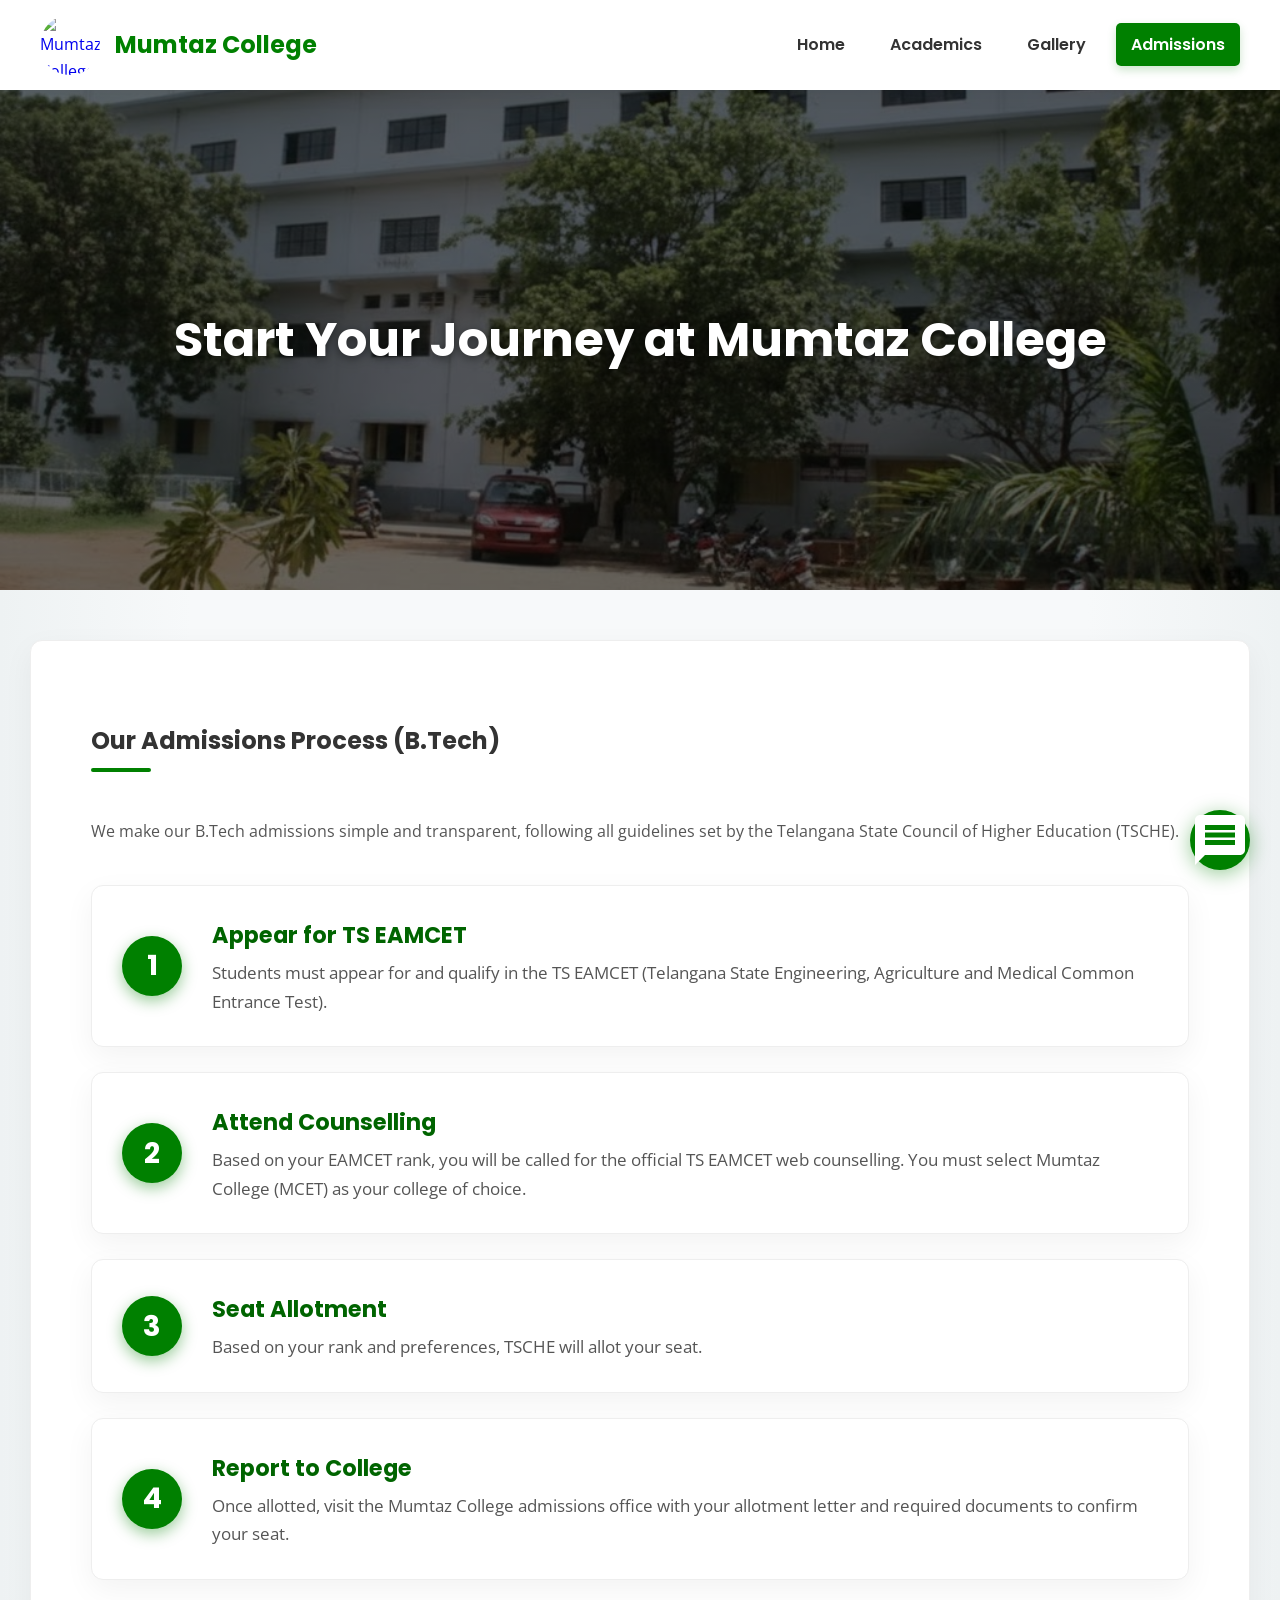
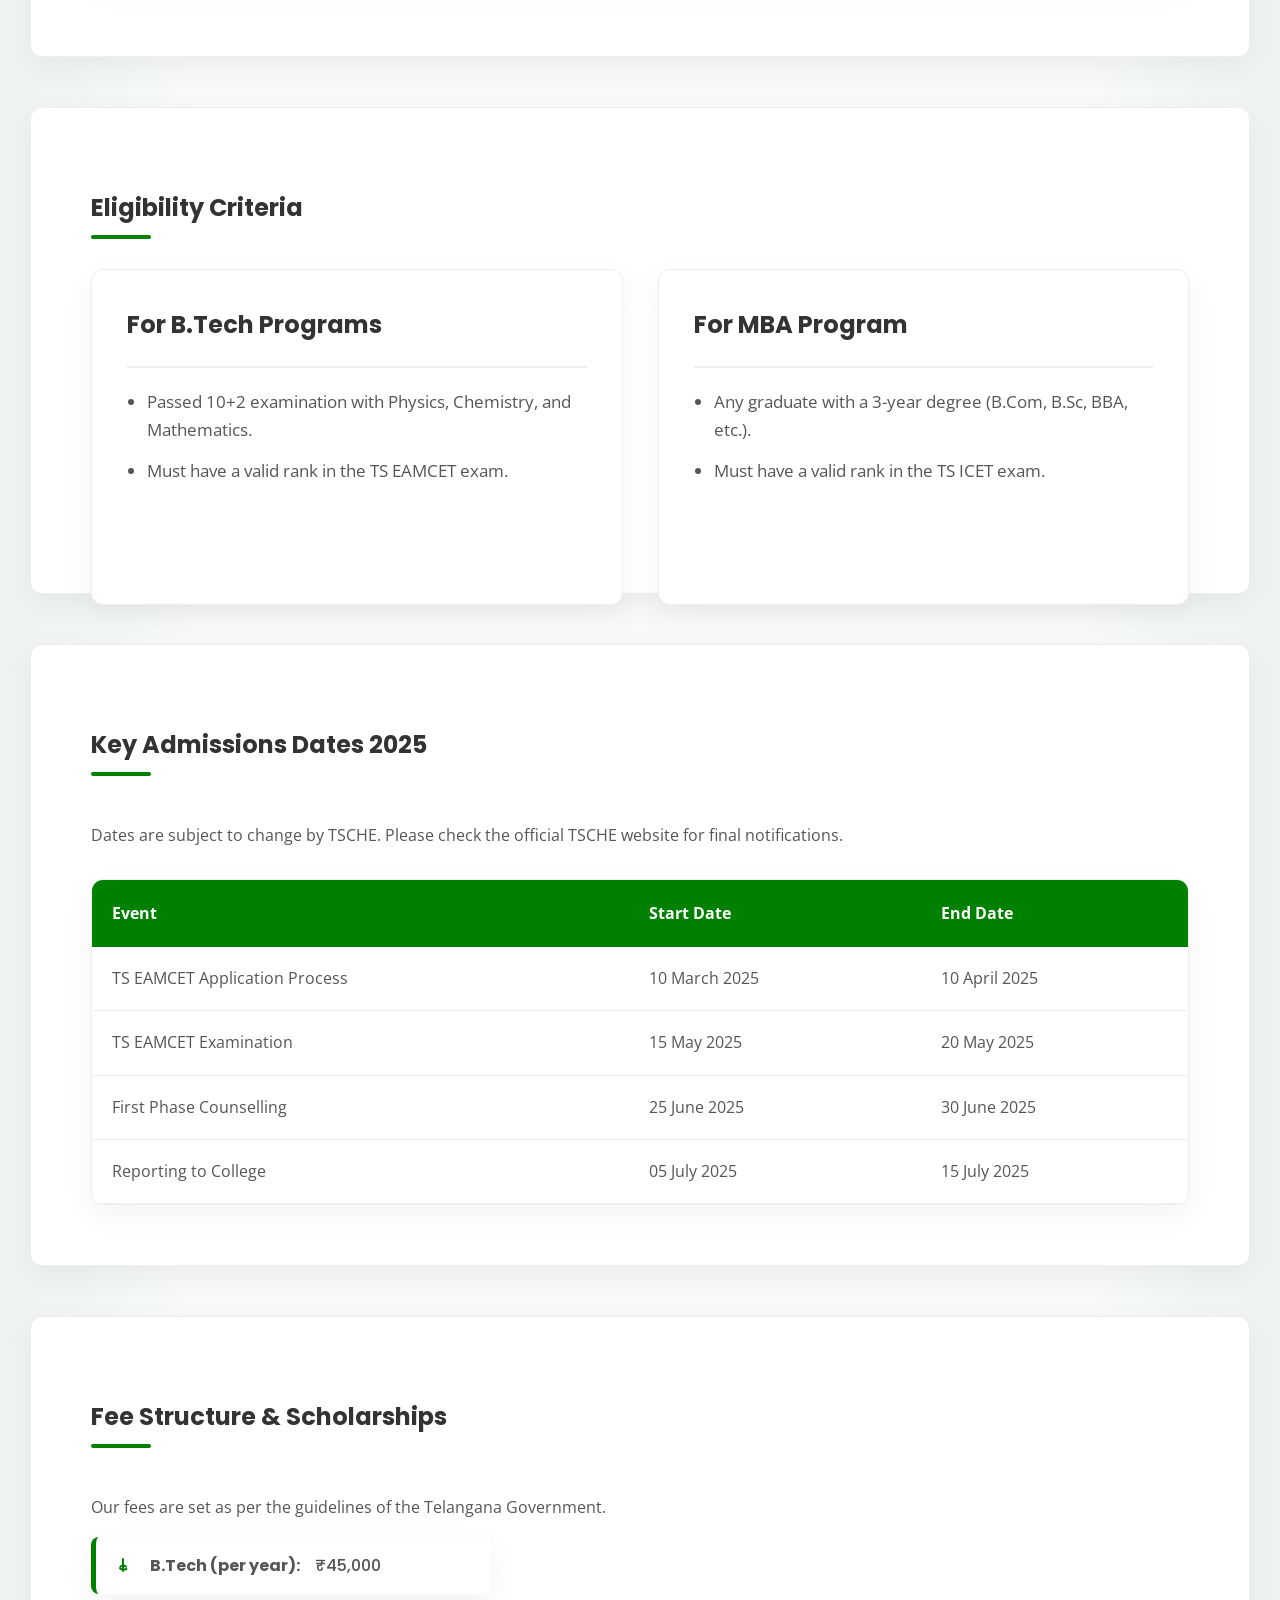
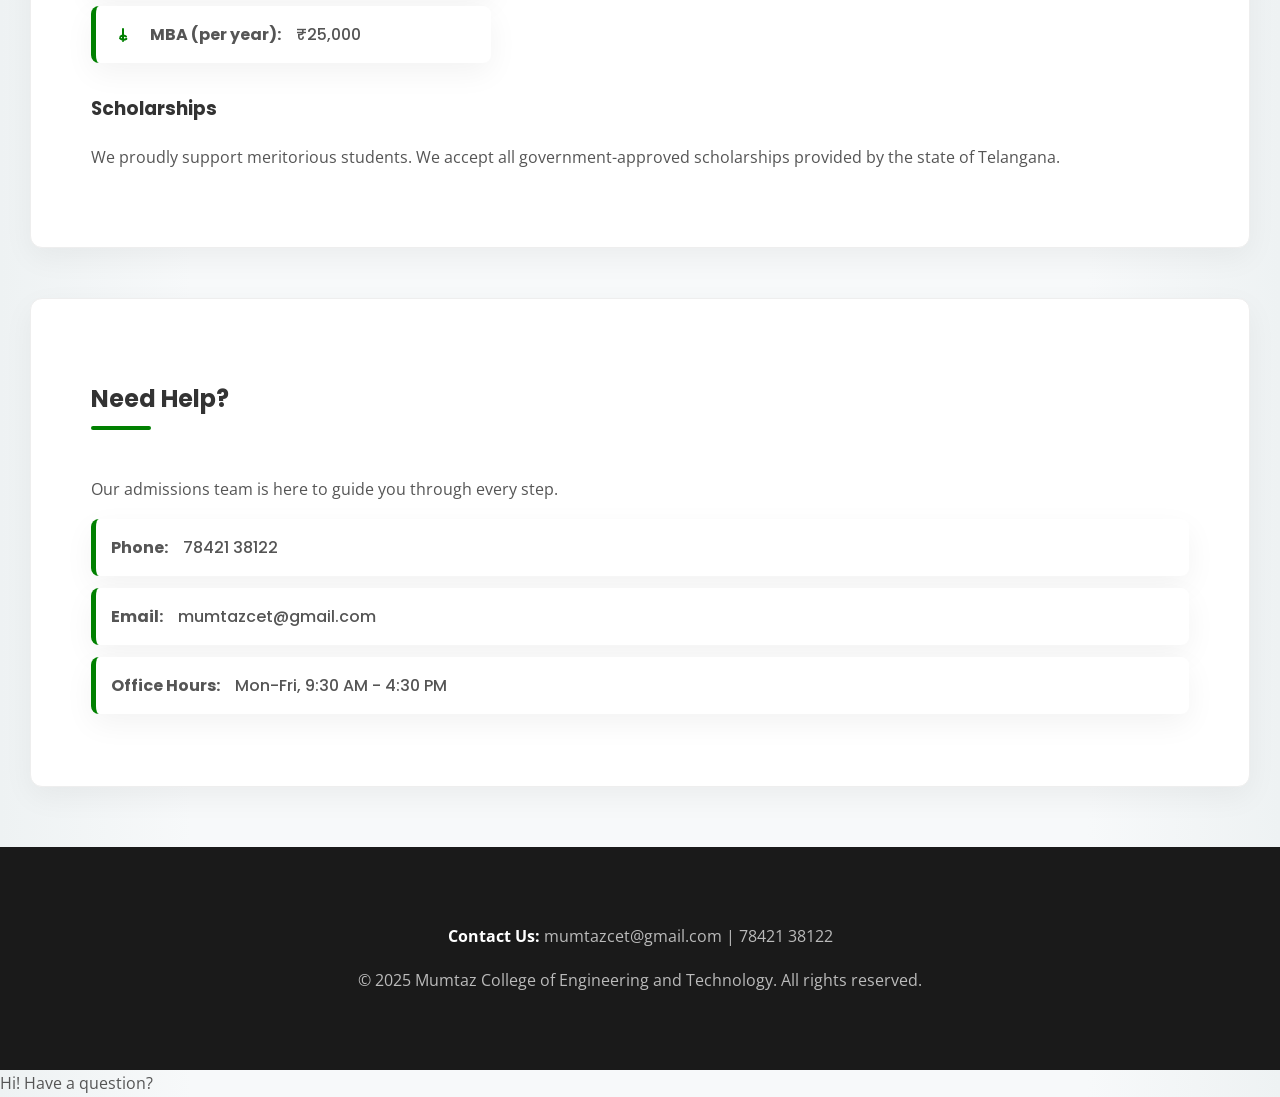
==== admissions.html @ 1b338c7b "Add files via upload" ====
<!DOCTYPE html>
<html lang="en">
<head>
    <meta charset="UTF-8" />
    <meta name="viewport" content="width=device-width, initial-scale=1.0" />
    <title>Admissions | Mumtaz College</title>
    <link rel="stylesheet" href="style.css" />
    <link rel="preconnect" href="https://fonts.googleapis.com">
    <link rel="preconnect" href="https://fonts.gstatic.com" crossorigin>
    <link href="https://fonts.googleapis.com/css2?family=Open+Sans:wght@400;600&family=Poppins:wght@600;700&display=swap" rel="stylesheet">
</head>
<body>

    <header>
        <a href="index.html" class="logo-container">
            <img src="college.webp" alt="Mumtaz College Logo" class="header-logo" />
            <h1>Mumtaz College</h1>
        </a>
        <nav>
            <ul>
                <li><a href="index.html">Home</a></li>
                <li><a href="courses.html">Academics</a></li> 
                <li><a href="gallery.html">Gallery</a></li>
                <li><a href="admissions.html" class="active">Admissions</a></li>
            </ul>
        </nav>
    </header>
    
    <div class="course-hero" style="background-image: linear-gradient(rgba(0, 0, 0, 0.6), rgba(0, 0, 0, 0.6)), url('college-building.jpg');">
        <h1>Start Your Journey at Mumtaz College</h1>
    </div>

    <main class="course-content-container">

        <section class="content-section">
            <h2>Our Admissions Process (B.Tech)</h2>
            <p>We make our B.Tech admissions simple and transparent, following all guidelines set by the Telangana State Council of Higher Education (TSCHE).</p>
            
            <ol class="process-steps">
                <li class="step">
                    <div class="step-number">1</div>
                    <div class="step-text">
                        <h3>Appear for TS EAMCET</h3>
                        <p>Students must appear for and qualify in the TS EAMCET (Telangana State Engineering, Agriculture and Medical Common Entrance Test).</p>
                    </div>
                </li>
                <li class="step">
                    <div class="step-number">2</div>
                    <div class="step-text">
                        <h3>Attend Counselling</h3>
                        <p>Based on your EAMCET rank, you will be called for the official TS EAMCET web counselling. You must select Mumtaz College (MCET) as your college of choice.</p>
                    </div>
                </li>
                <li class="step">
                    <div class="step-number">3</div>
                    <div class="step-text">
                        <h3>Seat Allotment</h3>
                        <p>Based on your rank and preferences, TSCHE will allot your seat.</p>
                    </div>
                </li>
                <li class="step">
                    <div class="step-number">4</div>
                    <div class="step-text">
                        <h3>Report to College</h3>
                        <p>Once allotted, visit the Mumtaz College admissions office with your allotment letter and required documents to confirm your seat.</p>
                    </div>
                </li>
            </ol>
        </section>

        <section class="content-section">
            <h2>Eligibility Criteria</h2>
            <div class="eligibility-grid">
                <div class="eligibility-box">
                    <h3>For B.Tech Programs</h3>
                    <ul>
                        <li>Passed 10+2 examination with Physics, Chemistry, and Mathematics.</li>
                        <li>Must have a valid rank in the TS EAMCET exam.</li>
                    </ul>
                </div>
                <div class="eligibility-box">
                    <h3>For MBA Program</h3>
                    <ul>
                        <li>Any graduate with a 3-year degree (B.Com, B.Sc, BBA, etc.).</li>
                        <li>Must have a valid rank in the TS ICET exam.</li>
                    </ul>
                </div>
            </div>
        </section>

        <section class="content-section">
            <h2>Key Admissions Dates 2025</h2>
            <p>Dates are subject to change by TSCHE. Please check the official TSCHE website for final notifications.</p>
            <table class="dates-table">
                <thead>
                    <tr>
                        <th>Event</th>
                        <th>Start Date</th>
                        <th>End Date</th>
                    </tr>
                </thead>
                <tbody>
                    <tr>
                        <td>TS EAMCET Application Process</td>
                        <td>10 March 2025</td>
                        <td>10 April 2025</td>
                    </tr>
                    <tr>
                        <td>TS EAMCET Examination</td>
                        <td>15 May 2025</td>
                        <td>20 May 2025</td>
                    </tr>
                    <tr>
                        <td>First Phase Counselling</td>
                        <td>25 June 2025</td>
                        <td>30 June 2025</td>
                    </tr>
                    <tr>
                        <td>Reporting to College</td>
                        <td>05 July 2025</td>
                        <td>15 July 2025</td>
                    </tr>
                </tbody>
            </table>
        </section>

        <section class="content-section">
            <h2>Fee Structure & Scholarships</h2>
            <p>Our fees are set as per the guidelines of the Telangana Government.</p>
            <ul class="key-info-list" style="max-width: 400px;">
                <li>
                    <svg xmlns="http://www.w3.org/2000/svg" fill="none" viewBox="0 0 24 24" stroke-width="2" stroke="currentColor" width="24" height="24"><path stroke-linecap="round" stroke-linejoin="round" d="M12 6v12m-3-2.818l.879.659c1.546 1.03 3.954 1.03 5.5 0M15 13.5c-1.546-1.03-3.954-1.03-5.5 0" /></svg>
                    <strong>B.Tech (per year):</strong> ₹45,000
                </li>
                <li>
                    <svg xmlns="http://www.w3.org/2000/svg" fill="none" viewBox="0 0 24 24" stroke-width="2" stroke="currentColor" width="24" height="24"><path stroke-linecap="round" stroke-linejoin="round" d="M12 6v12m-3-2.818l.879.659c1.546 1.03 3.954 1.03 5.5 0M15 13.5c-1.546-1.03-3.954-1.03-5.5 0" /></svg>
                    <strong>MBA (per year):</strong> ₹25,000
                </li>
            </ul>
            <h3 style="margin-top: 30px;">Scholarships</h3>
            <p>We proudly support meritorious students. We accept all government-approved scholarships provided by the state of Telangana.</p>
        </section>

        <section class="content-section contact-box">
            <h2>Need Help?</h2>
            <p>Our admissions team is here to guide you through every step.</p>
            <ul class="key-info-list" style="background:none; box-shadow:none;">
                <li><strong>Phone:</strong> 78421 38122</li>
                <li><strong>Email:</strong> mumtazcet@gmail.com</li>
                <li><strong>Office Hours:</strong> Mon-Fri, 9:30 AM - 4:30 PM</li>
            </ul>
        </section>

    </main>

    <footer>
        <p><strong>Contact Us:</strong> mumtazcet@gmail.com | 78421 38122</p>
        <p>&copy; 2025 Mumtaz College of Engineering and Technology. All rights reserved.</p>
    </footer>

    <div id="chat-bubble">
        <svg xmlns="http://www.w3.org/2000/svg" viewBox="0 0 24 24" fill="white"><path d="M20 2H4c-1.1 0-2 .9-2 2v18l4-4h14c1.1 0 2-.9 2-2V4c0-1.1-.9-2-2-2zm-2 12H6v-2h12v2zm0-3H6V9h12v2zm0-3H6V6h12v2z"/></svg>
    </div>
    <div id="chat-welcome-bubble">Hi! Have a question?</div>
    <div id="chat-window">
        <div class="chat-header">
            <div class="chat-avatar"></div>
            <div class="chat-header-text"><h3>MCET Buddy</h3><p>Online | Here to help!</p></div>
            <button id="close-chat" >&times;</button>
        </div>
        <div id="chat-body"></div>
        <div class="quick-options">
            <button data-question="admission">Admissions</button>
            <button data-question="courses">Courses</button>
            <button data-question="eligibility">Eligibility</button>
            <button data-question="fees">Fees</button>
            <button data-question="contact">Contact</button>
        </div>
        <div class="chat-footer">
            <input type="text" id="chat-input" placeholder="Ask a question..." />
            <button id="send-btn"><svg xmlns="http://www.w3.org/2000/svg" viewBox="0 0 24 24" fill="white" width="24px" height="24px"><path d="M2.01 21L23 12 2.01 3 2 10l15 2-15 2z"/></svg></button>
        </div>
    </div>
    
    <script src="script.js"></script>
</body>
</html>
---- style.css ----
/* ======== GLOBAL STYLES ======== */
:root {
    --primary-color: #008000;   /* Your Green Accent */
    --primary-dark: #006400;    /* Darker Green for Hovers */
    --dark-text: #333333;       /* Main text */
    --body-text: #555555;       /* Lighter body text */
    --light-gray: #f7f9fa;      /* Page background */
    --white: #ffffff;
    --border-color: #eeeeee;
    --shadow-soft: 0 10px 30px rgba(0,0,0,0.05);
    --shadow-hover: 0 15px 35px rgba(0,0,0,0.1);
}

body {
    font-family: 'Open Sans', Arial, sans-serif;
    margin: 0;
    padding: 0;
    /* Subtle side gradient */
    background: linear-gradient(90deg, #eef2f3 0%, #f7f9fa 15%, #f7f9fa 85%, #eef2f3 100%);
    color: var(--body-text);
    line-height: 1.7;
    overflow-x: hidden;
}

h1, h2, h3, h4, h5, h6 {
    font-family: 'Poppins', sans-serif;
    font-weight: 700;
    color: var(--dark-text);
}

/* --- Section Headings --- */
h2 {
    position: relative;
    display: inline-block;
    margin-bottom: 40px;
}

h2::after {
    content: '';
    position: absolute;
    left: 0;
    bottom: -10px;
    width: 60px;
    height: 4px;
    background-color: var(--primary-color);
    border-radius: 2px;
}

/* ======== STICKY HEADER & NAVIGATION ======== */
header {
    background-color: var(--white);
    padding: 15px 40px;
    box-shadow: 0 4px 20px rgba(0,0,0,0.05);
    display: flex;
    align-items: center;
    justify-content: space-between;
    position: sticky;
    top: 0;
    z-index: 1000;
    width: 100%;
    box-sizing: border-box;
    transition: all 0.3s ease;
}

.logo-container {
    display: flex;
    align-items: center;
    text-decoration: none;
}

.header-logo {
    width: 60px;
    height: 60px;
    margin-right: 15px;
    border-radius: 50%;
}

.logo-container h1 {
    font-size: 1.5em;
    color: var(--primary-color);
    margin: 0;
}

nav ul {
    margin: 0;
    padding: 0;
    list-style: none;
    display: flex;
    gap: 15px;
}

nav a {
    color: var(--dark-text);
    text-decoration: none;
    padding: 10px 15px;
    border-radius: 5px;
    font-weight: 600;
    font-family: 'Poppins', sans-serif;
    transition: all 0.3s ease;
}

nav a:hover {
    background-color: #e8f5e9;
    color: var(--primary-color);
    transform: translateY(-2px);
}

nav a.active {
    background-color: var(--primary-color);
    color: var(--white);
    box-shadow: 0 4px 10px rgba(0, 128, 0, 0.2);
}


/* ======== UPDATED HERO SECTION (WITH SLIDESHOW) ======== */
.hero {
    position: relative;
    height: 600px;
    display: flex;
    align-items: center;
    justify-content: center;
    text-align: center;
    color: var(--white);
    overflow: hidden; /* Crucial for absolute positioned images */
    margin-bottom: 50px;
    background-color: #000; /* Fallback black while loading */
}

/* The individual sliding images */
.banner-slide {
    position: absolute;
    top: 0;
    left: 0;
    width: 100%;
    height: 100%;
    object-fit: cover;
    opacity: 0;
    transition: opacity 1.5s ease-in-out;
    z-index: 0;
    filter: brightness(45%); /* Replaces the dark gradient overlay for text readability */
}

/* State when image is fully visible in front */
.banner-slide.active {
    opacity: 1;
    z-index: 1;
}

/* Keeps the old image visible behind the new one to prevent the dark flash */
.banner-slide.previous {
    opacity: 1;
    z-index: 0;
}

.hero-content {
    position: relative;
    z-index: 10; /* Ensures text stays above sliding images */
    max-width: 900px;
    padding: 0 20px;
}

.hero h2 {
    font-size: 3.5em;
    margin-top: 0;
    color: var(--white);
    text-shadow: 0 4px 15px rgba(0,0,0,0.4);
    opacity: 0;
    transform: translateY(30px);
    animation: fadeInUp 1s ease-out forwards 0.2s;
}

.hero h2::after { display: none; }

.hero p {
    font-size: 1.6em;
    margin-bottom: 40px;
    text-shadow: 0 2px 10px rgba(0,0,0,0.4);
    opacity: 0;
    transform: translateY(30px);
    animation: fadeInUp 1s ease-out forwards 0.5s;
}

.hero .cta-button {
    opacity: 0;
    transform: translateY(30px);
    animation: fadeInUp 1s ease-out forwards 0.8s;
}

@keyframes fadeInUp {
    to { opacity: 1; transform: translateY(0); }
}


/* ======== COURSE HERO ======== */
.course-hero {
    position: relative;
    padding: 100px 40px;
    text-align: center;
    color: var(--white);
    margin-bottom: 50px;
    overflow: hidden;
    background-size: cover;
    background-position: center;
    background-repeat: no-repeat;
    min-height: 300px;
    display: flex;
    align-items: center;
    justify-content: center;
}

.course-hero h1 {
    font-size: 3em;
    color: var(--white);
    margin: 0;
    text-shadow: 0 2px 10px rgba(0,0,0,0.5);
    opacity: 0;
    animation: fadeInUp 1s ease-out forwards 0.2s;
}
.course-hero h1::after { display: none; }


/* ======== BUTTONS ======== */
.cta-button {
    background-color: var(--primary-color);
    color: var(--white);
    padding: 15px 35px;
    text-decoration: none;
    border-radius: 30px;
    font-weight: 700;
    font-family: 'Poppins', sans-serif;
    font-size: 1.1em;
    transition: all 0.3s cubic-bezier(0.25, 0.8, 0.25, 1);
    display: inline-block;
    border: 2px solid var(--primary-color);
    box-shadow: 0 5px 15px rgba(0, 128, 0, 0.3);
}

.cta-button:hover {
    background-color: var(--primary-dark);
    border-color: var(--primary-dark);
    transform: translateY(-3px);
    box-shadow: 0 8px 20px rgba(0, 128, 0, 0.4);
}


/* ======== MAIN CONTENT & SECTIONS ======== */
main {
    max-width: 1300px;
    margin: 0 auto;
    padding: 0 30px;
}

/* Highlights Bar Overlaying Hero */
.highlights-bar {
    background-color: var(--white);
    padding: 30px 40px;
    border-radius: 12px;
    box-shadow: var(--shadow-soft);
    border: 1px solid var(--border-color);
    margin-top: -60px; 
    position: relative;
    z-index: 20; /* High z-index to stay above slideshow */
    margin-bottom: 60px;
    transition: transform 0.3s ease;
}

.highlights-bar:hover {
    transform: translateY(-5px);
}

.highlight-container {
    display: flex;
    flex-wrap: wrap;
    align-items: center;
    justify-content: space-around;
    gap: 20px;
}

.highlight-item {
    display: flex;
    align-items: center;
    gap: 12px;
    font-family: 'Poppins', sans-serif;
    font-weight: 600;
    font-size: 1.1em;
    color: var(--dark-text);
}

.highlight-item svg {
    width: 32px;
    height: 32px;
    color: var(--primary-color);
}

.content-section {
    background-color: var(--white);
    padding: 60px;
    margin-bottom: 50px;
    border-radius: 12px;
    box-shadow: var(--shadow-soft);
    border: 1px solid var(--border-color);
}

/* About Section 2-Column Layout */
.about-section {
    display: grid;
    grid-template-columns: 1fr 1fr;
    gap: 60px;
    align-items: center;
}

.about-text p {
    font-size: 1.1em;
    margin-bottom: 20px;
}

.about-image img {
    width: 100%;
    height: auto;
    border-radius: 12px;
    box-shadow: var(--shadow-soft);
    transition: transform 0.3s ease;
}

/* ======== LEADERSHIP SECTION ======== */
.leadership-grid {
    display: grid;
    grid-template-columns: repeat(auto-fit, minmax(280px, 1fr));
    gap: 30px;
    margin-top: 30px;
}

.leader-card {
    background-color: var(--white);
    padding: 35px 20px;
    border-radius: 12px;
    border: 1px solid var(--border-color);
    box-shadow: var(--shadow-soft);
    text-align: center;
    transition: transform 0.3s ease;
}

.leader-card:hover {
    transform: translateY(-8px);
    border-color: var(--primary-color);
    box-shadow: var(--shadow-hover);
}

.leader-avatar {
    width: 90px;
    height: 90px;
    background-color: #e8f5e9;
    color: var(--primary-color);
    border-radius: 50%;
    margin: 0 auto 20px auto;
    display: flex;
    align-items: center;
    justify-content: center;
}

.leader-avatar img {
    width: 100%;
    height: 100%;
    object-fit: cover;
    border-radius: 50%;
}

.leader-role {
    color: var(--primary-color);
    font-weight: 700;
    font-size: 0.9em;
    text-transform: uppercase;
    display: block;
    margin-bottom: 15px;
}

.leader-contact {
    display: flex;
    align-items: center;
    justify-content: center;
    gap: 8px;
    text-decoration: none;
    color: #555;
    background-color: #f9f9f9;
    padding: 8px 15px;
    border-radius: 20px;
    transition: all 0.2s;
}

.leader-contact:hover {
    background-color: var(--primary-color);
    color: var(--white);
}


/* ======== ADMISSIONS PAGE DATES TABLE ======== */
.dates-table {
    width: 100%;
    border-collapse: separate;
    border-spacing: 0;
    margin-top: 30px;
    background-color: var(--white);
    box-shadow: var(--shadow-soft);
    border-radius: 12px;
    overflow: hidden;
    border: 1px solid var(--border-color);
}

.dates-table th {
    background-color: var(--primary-color);
    color: var(--white);
    padding: 20px;
    text-align: left;
}

.dates-table td {
    padding: 18px 20px;
    border-bottom: 1px solid #eee;
}


/* ======== CHAT WIDGET STYLES ======== */
#chat-bubble { position: fixed; bottom: 30px; right: 30px; background-color: var(--primary-color); color: var(--white); width: 60px; height: 60px; border-radius: 50%; display: flex; align-items: center; justify-content: center; cursor: pointer; box-shadow: 0 4px 20px rgba(0, 128, 0, 0.4); z-index: 100; transition: transform 0.3s; }
#chat-bubble:hover { transform: scale(1.1); }

#chat-window { position: fixed; bottom: 100px; right: 30px; width: 380px; max-width: 90%; background-color: var(--white); border-radius: 16px; box-shadow: 0 15px 40px rgba(0,0,0,0.2); overflow: hidden; display: flex; flex-direction: column; z-index: 99; opacity: 0; transform: translateY(20px); visibility: hidden; transition: all 0.4s; }
#chat-window.visible { opacity: 1; transform: translateY(0); visibility: visible; }

.chat-header { background-color: var(--primary-color); color: var(--white); padding: 18px 20px; display: flex; align-items: center; gap: 15px; }
.chat-avatar { width: 42px; height: 42px; border-radius: 50%; background-color: var(--white); background-image: url('MCET buddy.png'); background-size: cover; border: 2px solid white; }
#chat-body { height: 380px; padding: 20px; overflow-y: auto; display: flex; flex-direction: column; gap: 15px; background-color: #f9f9f9; }

.chat-message { padding: 12px 16px; border-radius: 18px; max-width: 80%; font-size: 14px; }
.chat-message.bot { background-color: var(--white); border-bottom-left-radius: 2px; box-shadow: 0 2px 5px rgba(0,0,0,0.05); }
.chat-message.user { background-color: var(--primary-color); color: var(--white); border-bottom-right-radius: 2px; align-self: flex-end; }

.chat-footer { display: flex; padding: 15px; border-top: 1px solid #eee; }
#chat-input { flex-grow: 1; border: 1px solid #ddd; border-radius: 25px; padding: 10px 15px; outline: none; }
#send-btn { background-color: var(--primary-color); border: none; border-radius: 50%; width: 40px; height: 40px; margin-left: 10px; cursor: pointer; color: white; display: flex; align-items: center; justify-content: center; }


/* ======== FOOTER ======== */
footer { text-align: center; padding: 60px 20px; background-color: #1a1a1a; color: #bbb; margin-top: 60px; }
footer strong { color: var(--white); }


/* ======== MOBILE ======== */
@media (max-width: 768px) {
    .about-section { grid-template-columns: 1fr; }
    .hero { height: 500px; }
    .hero h2 { font-size: 2.5em; }
    header { padding: 15px 20px; flex-direction: column; gap: 10px; }
    .highlights-bar { margin-top: 0; }
}

/* =========================================================
   UI FIXES FOR ICONS AND CHATBOT BUTTONS 
   ========================================================= */

/* Fix 1: Shrink the giant phone and avatar icons in Administration */
.leader-contact svg {
    width: 18px;
    height: 18px;
    flex-shrink: 0;
}

.leader-avatar svg {
    width: 45px;
    height: 45px;
}

/* Fix 2: Restore the pill-shape design to Chatbot Quick Options */
.quick-options { 
    display: flex; 
    flex-wrap: wrap; 
    gap: 8px; 
    padding: 12px 20px; 
    background-color: #f9f9f9; 
    border-top: 1px solid #eee; 
}

.quick-options button { 
    background-color: var(--white); 
    border: 1px solid var(--primary-color); 
    color: var(--primary-color); 
    padding: 6px 14px; 
    border-radius: 20px; 
    font-size: 12px; 
    font-weight: 600; 
    cursor: pointer; 
    transition: all 0.2s; 
}

.quick-options button:hover { 
    background-color: var(--primary-color); 
    color: var(--white); 
    transform: translateY(-2px); 
    box-shadow: 0 2px 5px rgba(0,128,0,0.2); 
}

/* Fix 3: Size the Send button arrow and Close 'X' correctly */
#send-btn svg {
    width: 20px;
    height: 20px;
    fill: white;
}

#close-chat { 
    background: none; 
    border: none; 
    color: var(--white); 
    font-size: 24px; 
    cursor: pointer; 
    opacity: 0.8; 
    margin-left: auto; 
    transition: opacity 0.2s; 
    line-height: 1;
}

#close-chat:hover { 
    opacity: 1; 
}

/* =========================================================
   RESTORED ACADEMICS & GALLERY STYLES 
   ========================================================= */

/* ======== CARD LAYOUT (Academics Page) ======== */
.card-container {
    display: grid;
    grid-template-columns: repeat(auto-fit, minmax(340px, 1fr));
    gap: 35px;
    margin-top: 40px;
}

.card {
    background-color: var(--white);
    border-radius: 12px;
    padding: 40px;
    border: 1px solid var(--border-color);
    border-top: 4px solid var(--primary-color);
    transition: all 0.3s cubic-bezier(0.25, 0.8, 0.25, 1);
    display: flex;
    flex-direction: column;
    box-shadow: var(--shadow-soft);
    height: 100%;
}

.card:hover {
    transform: translateY(-10px);
    box-shadow: var(--shadow-hover);
}

.card h3 {
    margin-top: 0;
    color: var(--dark-text);
    font-size: 1.4em;
    margin-bottom: 15px;
    font-weight: 700;
}

.card p {
    flex-grow: 1; 
    color: #666;
    margin-bottom: 25px;
    line-height: 1.6;
}

.card-icon {
    width: 60px;
    height: 60px;
    margin-bottom: 25px;
    color: var(--primary-color);
    background-color: #f0fdf4;
    padding: 12px;
    border-radius: 50%;
    display: flex;
    align-items: center;
    justify-content: center;
}

.card-icon svg {
    width: 32px;
    height: 32px;
}

.card-link {
    text-decoration: none;
    color: var(--primary-color);
    font-weight: 600;
    font-family: 'Poppins', sans-serif;
    border: 2px solid var(--primary-color);
    padding: 10px 25px;
    border-radius: 30px;
    display: inline-block;
    transition: all 0.3s ease;
    align-self: flex-start;
    font-size: 0.95em;
}

.card-link:hover {
    background-color: var(--primary-color);
    color: var(--white);
    transform: translateY(-3px);
    box-shadow: 0 5px 15px rgba(0, 128, 0, 0.2);
}

/* ======== GALLERY PAGE STYLES ======== */
#gallery-page h3 {
    font-size: 1.8em;
    color: var(--dark-text);
    margin-top: 40px;
    margin-bottom: 25px;
}

#gallery-page h2 {
    text-align: center;
    display: block;
    margin-bottom: 10px;
}

#gallery-page > p {
    text-align: center;
    max-width: 600px;
    margin: 0 auto 50px auto;
    color: #666;
    font-size: 1.1em;
}

.gallery-category {
    margin-bottom: 60px;
}

.gallery-grid {
    display: grid;
    grid-template-columns: repeat(auto-fit, minmax(300px, 1fr));
    gap: 30px;
}

.gallery-grid img {
    width: 100%;
    height: 260px;
    object-fit: cover;
    border-radius: 16px;
    box-shadow: 0 4px 15px rgba(0,0,0,0.1);
    cursor: pointer;
    transition: all 0.4s cubic-bezier(0.175, 0.885, 0.32, 1.275);
    border: 1px solid var(--border-color);
}

.gallery-grid img:hover {
    transform: scale(1.05) translateY(-5px);
    box-shadow: 0 20px 40px rgba(0,0,0,0.2);
    z-index: 2;
}

/* ======== LIGHTBOX/MODAL STYLES (For clicking images) ======== */
#lightbox-modal { display: none; position: fixed; z-index: 2000; left: 0; top: 0; width: 100%; height: 100%; background-color: rgba(0, 0, 0, 0.9); align-items: center; justify-content: center; backdrop-filter: blur(5px); }
#lightbox-image { max-width: 90%; max-height: 90vh; border-radius: 8px; box-shadow: 0 0 50px rgba(0,0,0,0.5); animation: zoomIn 0.3s ease; }
#lightbox-close { position: absolute; top: 30px; right: 40px; color: #fff; font-size: 50px; font-weight: bold; transition: 0.3s; cursor: pointer; line-height: 1; }
#lightbox-close:hover { color: var(--primary-color); transform: rotate(90deg); }
@keyframes zoomIn { from { transform: scale(0.9); opacity: 0; } to { transform: scale(1); opacity: 1; } }

/* =========================================================
   COURSE TEMPLATE STYLES (Fix for CSE, Civil, MBA, etc.)
   ========================================================= */

.course-content-container {
    max-width: 1300px;
    margin: 50px auto;
    padding: 0 30px;
}

/* Creates the 2-column layout (Text on left, Sidebar on right) */
.course-about {
    display: grid;
    grid-template-columns: 2fr 1fr;
    gap: 60px;
    align-items: flex-start;
}

/* Sidebar Information Boxes */
.key-info-list {
    list-style: none;
    padding: 0;
    margin: 0;
}

.key-info-list li {
    display: flex;
    align-items: center;
    gap: 15px;
    font-family: 'Poppins', sans-serif;
    font-weight: 500;
    background-color: var(--white);
    padding: 15px;
    border-radius: 8px;
    margin-bottom: 12px;
    border-left: 5px solid var(--primary-color);
    box-shadow: var(--shadow-soft);
    transition: transform 0.2s;
}

.key-info-list li:hover {
    transform: translateX(5px);
}

/* THIS FIXES THE GIANT ICONS! Limits them to 24px */
.key-info-list li svg {
    width: 24px;
    height: 24px;
    color: var(--primary-color);
    flex-shrink: 0;
}

/* Styles the Subjects/Curriculum into nice pill-shapes */
.curriculum-list {
    list-style: none;
    padding: 0;
    margin-top: 25px;
    display: flex;
    flex-wrap: wrap;
    gap: 12px;
}

.curriculum-list li {
    background-color: #e6f3e6;
    color: #006400;
    padding: 10px 20px;
    border-radius: 25px;
    font-family: 'Poppins', sans-serif;
    font-weight: 600;
    font-size: 0.95em;
    transition: background-color 0.3s;
}

.curriculum-list li:hover {
    background-color: #c8e6c9;
}

/* =========================================================
   COURSE TEMPLATE: LABS & IMAGES FIX
   ========================================================= */

.labs-section {
    display: grid;
    grid-template-columns: 1fr 1fr;
    gap: 50px;
    align-items: center;
    margin-top: 50px;
}

.labs-gallery {
    display: grid;
    grid-template-columns: 1fr;
    gap: 15px;
}

/* This is the magic rule that stops the image from exploding */
.labs-gallery img,
.course-about img {
    width: 100%;
    max-width: 100%;
    height: auto;
    border-radius: 12px;
    border: 1px solid var(--border-color);
    box-shadow: var(--shadow-soft);
}

/* Optional Call to Action section at the bottom of courses */
.cta-section {
    background-color: var(--white);
    text-align: center;
    padding: 70px;
    border-radius: 12px;
    margin-top: 60px;
    box-shadow: var(--shadow-soft);
    border: 1px solid var(--border-color);
}

/* =========================================================
   ADMISSIONS PAGE STYLES RESTORED
   ========================================================= */

/* The container for the steps */
.process-steps {
    list-style: none;
    padding: 0;
    margin-top: 40px;
    display: grid;
    gap: 25px;
}

/* The individual step box */
.step {
    background-color: var(--white);
    padding: 30px;
    border-radius: 12px;
    box-shadow: var(--shadow-soft);
    border: 1px solid var(--border-color);
    display: flex;
    align-items: center;
    gap: 30px;
    transition: all 0.3s ease;
    position: relative;
}

.step:hover {
    transform: translateY(-8px);
    box-shadow: var(--shadow-hover);
    border-color: var(--primary-color);
}

/* The beautiful green circular number */
.step-number {
    font-family: 'Poppins', sans-serif;
    font-weight: 700;
    font-size: 1.8em;
    background-color: var(--primary-color);
    color: var(--white);
    border-radius: 50%;
    width: 60px;
    height: 60px;
    display: flex;
    align-items: center;
    justify-content: center;
    flex-shrink: 0;
    box-shadow: 0 5px 15px rgba(0, 128, 0, 0.4);
}

/* The text inside the step */
.step-text h3 {
    margin: 0 0 5px 0;
    color: var(--primary-dark);
    font-size: 1.4em;
}

.step-text p {
    margin: 0;
    font-size: 1.05em;
    color: #555;
}

/* Eligibility Boxes Section */
.eligibility-grid {
    display: grid;
    grid-template-columns: 1fr 1fr;
    gap: 35px;
}

.eligibility-box {
    background: var(--white);
    padding: 35px;
    border-radius: 12px;
    border: 1px solid var(--border-color);
    box-shadow: var(--shadow-soft);
    transition: transform 0.3s;
    height: 100%;
}

.eligibility-box:hover {
    transform: translateY(-5px);
    border-color: var(--primary-color);
}

.eligibility-box h3 {
    margin-top: 0;
    border-bottom: 2px solid #eee;
    padding-bottom: 20px;
    margin-bottom: 20px;
    color: var(--dark-text);
    font-size: 1.5em;
}

.eligibility-box h3::after { display: none; }

.eligibility-box ul {
    padding-left: 20px;
    margin: 0;
}

.eligibility-box li {
    margin-bottom: 12px;
    font-size: 1.05em;
}

/* =========================================================
   CHATBOT INTERNAL UI RESTORED
   ========================================================= */

/* 1. Fix the Header Spacing */
.chat-header-text h3 { 
    margin: 0; 
    color: var(--white); 
    font-family: 'Poppins', sans-serif; 
    font-size: 1.1em; 
    margin-bottom: 2px; 
}

.chat-header-text p { 
    margin: 2px 0 0; 
    font-size: 0.8em; 
    color: rgba(255,255,255,0.9); 
}

/* 2. Fix the Message Rows (Puts Avatar next to Text) */
.message-row { 
    display: flex; 
    align-items: flex-end; 
    gap: 10px; 
    animation: fadeIn 0.3s ease; 
    margin-bottom: 5px;
}

.message-row.user { 
    justify-content: flex-end; 
}

/* 3. Fix the tiny bot avatar next to messages */
.message-row.bot .chat-avatar { 
    width: 32px; 
    height: 32px; 
    flex-shrink: 0; 
    border: 1px solid #eee; 
}

/* 4. Restore the plush message bubble formatting */
.chat-message { 
    padding: 12px 16px; 
    border-radius: 18px; 
    max-width: 80%; 
    line-height: 1.5; 
    font-family: 'Open Sans', sans-serif; 
    font-size: 14px; 
    box-shadow: 0 1px 2px rgba(0,0,0,0.05); 
}

.chat-message p {
    margin: 0;
}

/* 5. Fix the Input Field Spacing */
#chat-input { 
    flex-grow: 1; 
    border: 1px solid #ddd; 
    border-radius: 25px; 
    padding: 12px 18px; 
    font-size: 14px; 
    background-color: #f5f5f5; 
    outline: none; 
    transition: all 0.2s; 
}

#chat-input:focus { 
    background-color: var(--white); 
    border-color: var(--primary-color); 
    box-shadow: 0 0 0 3px rgba(0, 128, 0, 0.1); 
}
/* =========================================================
   LOCATION / MAP SECTION STYLES
   ========================================================= */

.location-section {
    padding-bottom: 40px;
}

.map-container {
    position: relative;
    max-width: 1000px;
    margin: 0 auto;
    border-radius: 12px;
    overflow: hidden; /* Keeps the rounded corners clean */
    border: 2px solid var(--border-color);
    box-shadow: var(--shadow-soft);
    cursor: pointer;
    transition: transform 0.3s ease, box-shadow 0.3s ease;
}

.map-container:hover {
    transform: translateY(-5px);
    box-shadow: var(--shadow-hover);
    border-color: var(--primary-color);
}

.map-image {
    width: 100%;
    height: 350px;
    object-fit: cover; /* Ensures the image fills the space beautifully */
    display: block;
}

/* Green tint that fades in when you hover over the map */
.map-overlay {
    position: absolute;
    top: 0;
    left: 0;
    width: 100%;
    height: 100%;
    background-color: rgba(0, 128, 0, 0.7); 
    display: flex;
    flex-direction: column;
    align-items: center;
    justify-content: center;
    opacity: 0;
    transition: opacity 0.3s ease;
}

.map-container:hover .map-overlay {
    opacity: 1;
}

.map-overlay svg {
    width: 50px;
    height: 50px;
    color: white;
    margin-bottom: 10px;
}

.map-overlay span {
    color: var(--white);
    font-family: 'Poppins', sans-serif;
    font-size: 1.3em;
    font-weight: 600;
    border: 2px solid white;
    padding: 10px 25px;
    border-radius: 30px;
    letter-spacing: 1px;
}
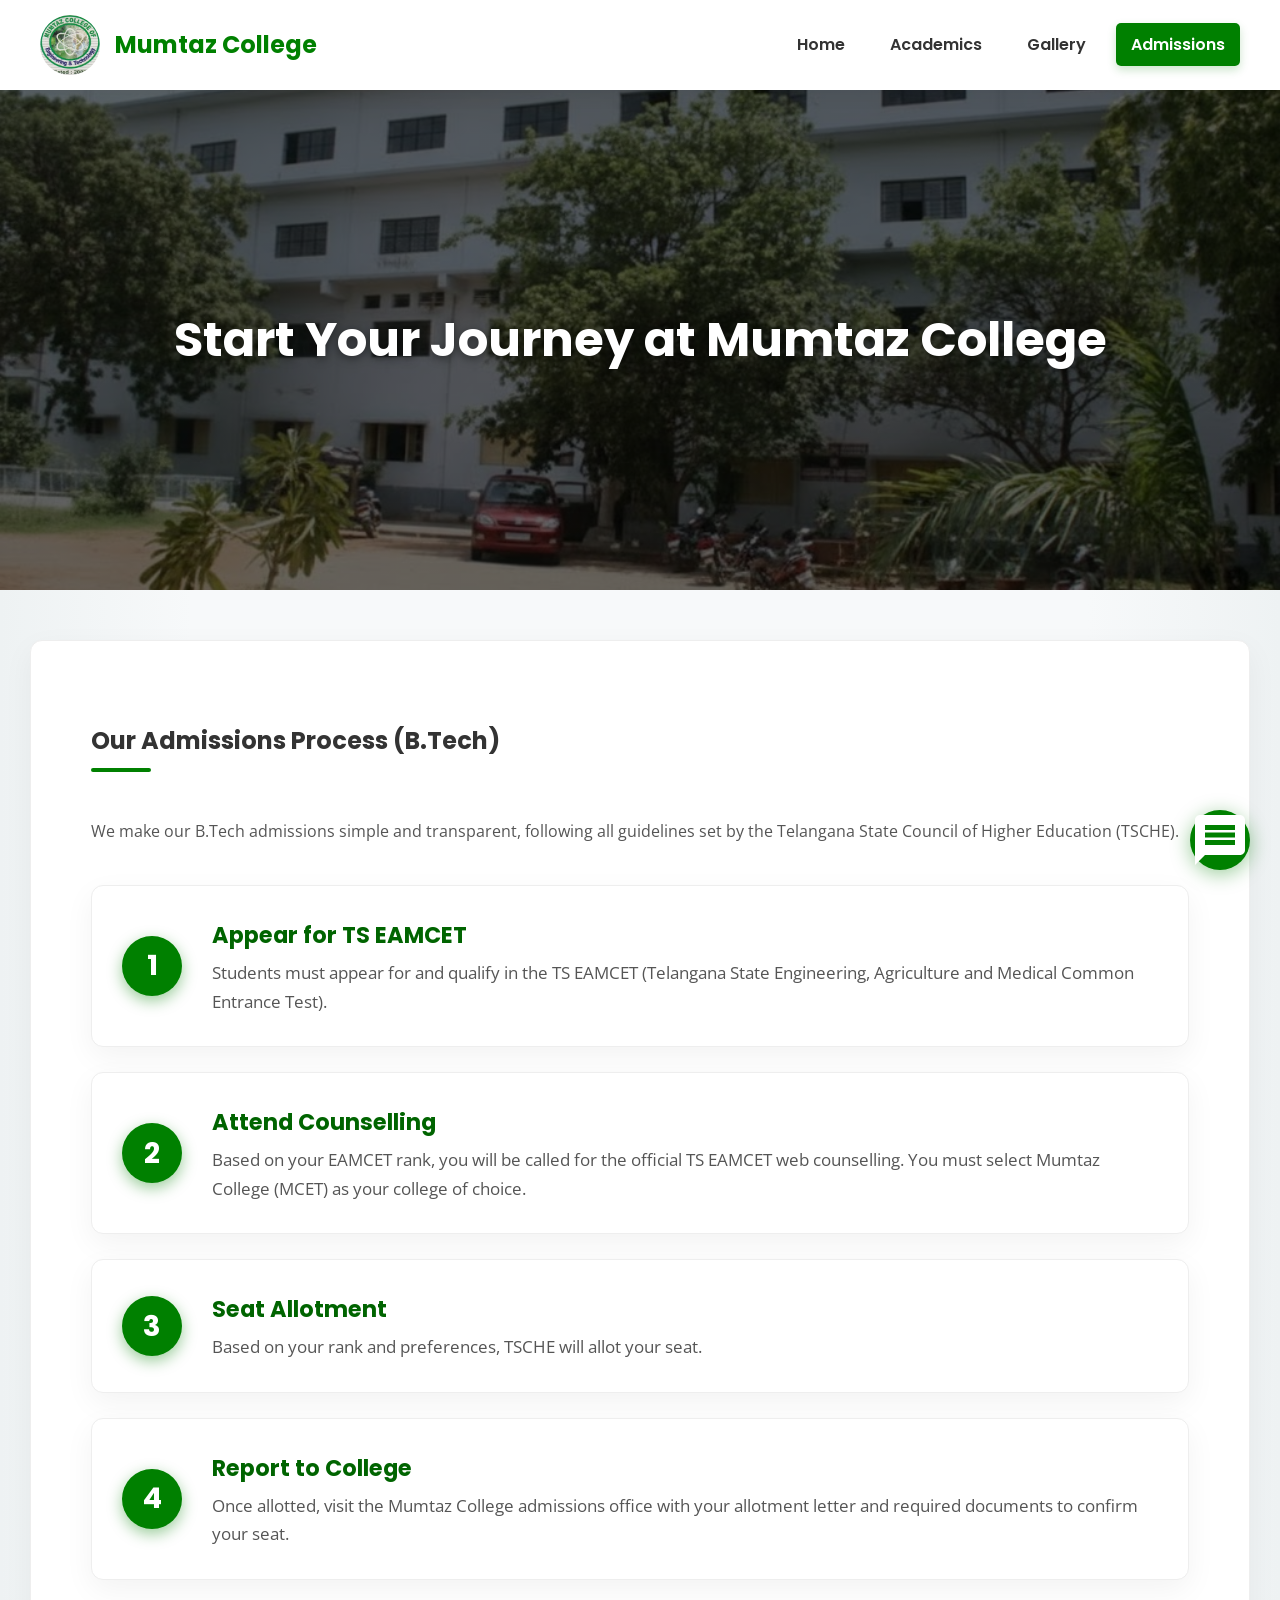
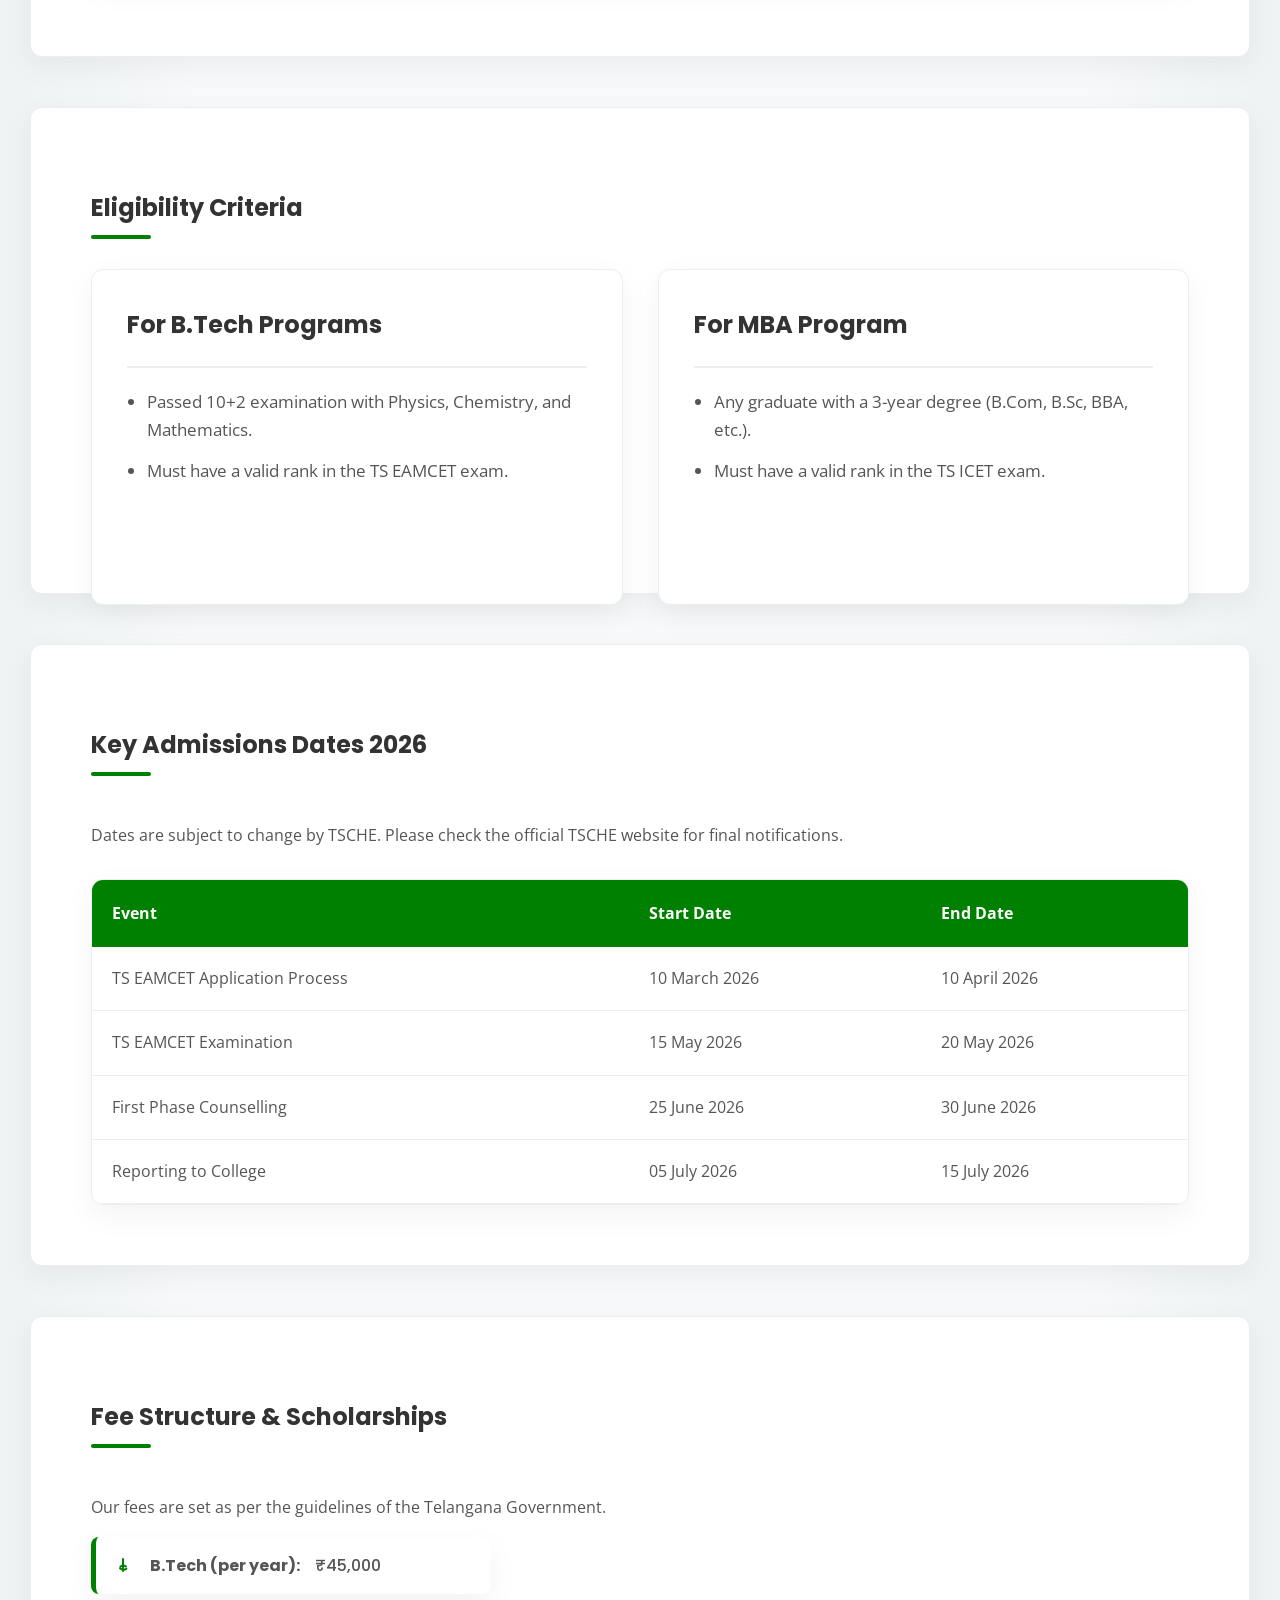
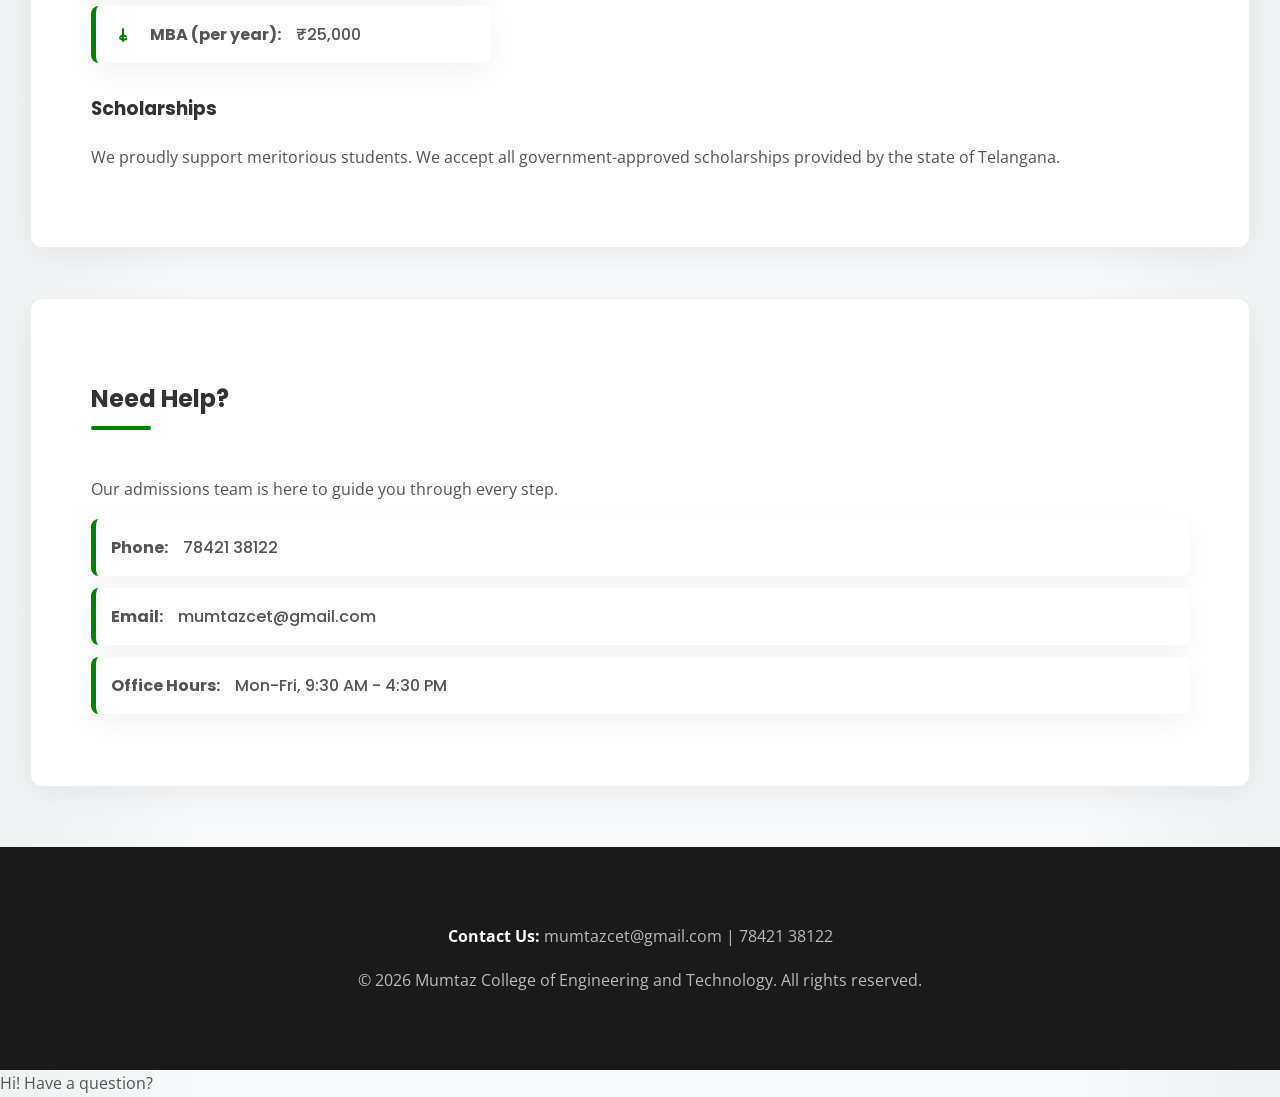
==== commit db2c0231: "Update admissions.html" ====
--- a/admissions.html
+++ b/admissions.html
@@ -89,7 +89,7 @@
         </section>
 
         <section class="content-section">
-            <h2>Key Admissions Dates 2025</h2>
+            <h2>Key Admissions Dates 2026</h2>
             <p>Dates are subject to change by TSCHE. Please check the official TSCHE website for final notifications.</p>
             <table class="dates-table">
                 <thead>
@@ -102,23 +102,23 @@
                 <tbody>
                     <tr>
                         <td>TS EAMCET Application Process</td>
-                        <td>10 March 2025</td>
-                        <td>10 April 2025</td>
+                        <td>10 March 2026</td>
+                        <td>10 April 2026</td>
                     </tr>
                     <tr>
                         <td>TS EAMCET Examination</td>
-                        <td>15 May 2025</td>
-                        <td>20 May 2025</td>
+                        <td>15 May 2026</td>
+                        <td>20 May 2026</td>
                     </tr>
                     <tr>
                         <td>First Phase Counselling</td>
-                        <td>25 June 2025</td>
-                        <td>30 June 2025</td>
+                        <td>25 June 2026</td>
+                        <td>30 June 2026</td>
                     </tr>
                     <tr>
                         <td>Reporting to College</td>
-                        <td>05 July 2025</td>
-                        <td>15 July 2025</td>
+                        <td>05 July 2026</td>
+                        <td>15 July 2026</td>
                     </tr>
                 </tbody>
             </table>
@@ -155,7 +155,7 @@
 
     <footer>
         <p><strong>Contact Us:</strong> mumtazcet@gmail.com | 78421 38122</p>
-        <p>&copy; 2025 Mumtaz College of Engineering and Technology. All rights reserved.</p>
+        <p>&copy; 2026 Mumtaz College of Engineering and Technology. All rights reserved.</p>
     </footer>
 
     <div id="chat-bubble">
@@ -184,4 +184,4 @@
     
     <script src="script.js"></script>
 </body>
-</html>+</html>
--- a/style.css
+++ b/style.css
@@ -1,10 +1,10 @@
 /* ======== GLOBAL STYLES ======== */
 :root {
-    --primary-color: #008000;   /* Your Green Accent */
-    --primary-dark: #006400;    /* Darker Green for Hovers */
-    --dark-text: #333333;       /* Main text */
-    --body-text: #555555;       /* Lighter body text */
-    --light-gray: #f7f9fa;      /* Page background */
+    --primary-color: #008000;   
+    --primary-dark: #006400;    
+    --dark-text: #333333;       
+    --body-text: #555555;       
+    --light-gray: #f7f9fa;      
     --white: #ffffff;
     --border-color: #eeeeee;
     --shadow-soft: 0 10px 30px rgba(0,0,0,0.05);
@@ -15,7 +15,6 @@
     font-family: 'Open Sans', Arial, sans-serif;
     margin: 0;
     padding: 0;
-    /* Subtle side gradient */
     background: linear-gradient(90deg, #eef2f3 0%, #f7f9fa 15%, #f7f9fa 85%, #eef2f3 100%);
     color: var(--body-text);
     line-height: 1.7;
@@ -28,7 +27,6 @@
     color: var(--dark-text);
 }
 
-/* --- Section Headings --- */
 h2 {
     position: relative;
     display: inline-block;
@@ -86,6 +84,7 @@
     padding: 0;
     list-style: none;
     display: flex;
+    flex-wrap: wrap; /* Allows links to wrap on smaller screens */
     gap: 15px;
 }
 
@@ -111,8 +110,7 @@
     box-shadow: 0 4px 10px rgba(0, 128, 0, 0.2);
 }
 
-
-/* ======== UPDATED HERO SECTION (WITH SLIDESHOW) ======== */
+/* ======== HERO SECTION (WITH SLIDESHOW) ======== */
 .hero {
     position: relative;
     height: 600px;
@@ -121,12 +119,11 @@
     justify-content: center;
     text-align: center;
     color: var(--white);
-    overflow: hidden; /* Crucial for absolute positioned images */
+    overflow: hidden; 
     margin-bottom: 50px;
-    background-color: #000; /* Fallback black while loading */
-}
-
-/* The individual sliding images */
+    background-color: #111; 
+}
+
 .banner-slide {
     position: absolute;
     top: 0;
@@ -137,24 +134,15 @@
     opacity: 0;
     transition: opacity 1.5s ease-in-out;
     z-index: 0;
-    filter: brightness(45%); /* Replaces the dark gradient overlay for text readability */
-}
-
-/* State when image is fully visible in front */
-.banner-slide.active {
-    opacity: 1;
-    z-index: 1;
-}
-
-/* Keeps the old image visible behind the new one to prevent the dark flash */
-.banner-slide.previous {
-    opacity: 1;
-    z-index: 0;
-}
+    filter: brightness(45%); 
+}
+
+.banner-slide.active { opacity: 1; z-index: 1; }
+.banner-slide.previous { opacity: 1; z-index: 0; }
 
 .hero-content {
     position: relative;
-    z-index: 10; /* Ensures text stays above sliding images */
+    z-index: 10; 
     max-width: 900px;
     padding: 0 20px;
 }
@@ -186,10 +174,7 @@
     animation: fadeInUp 1s ease-out forwards 0.8s;
 }
 
-@keyframes fadeInUp {
-    to { opacity: 1; transform: translateY(0); }
-}
-
+@keyframes fadeInUp { to { opacity: 1; transform: translateY(0); } }
 
 /* ======== COURSE HERO ======== */
 .course-hero {
@@ -217,7 +202,6 @@
     animation: fadeInUp 1s ease-out forwards 0.2s;
 }
 .course-hero h1::after { display: none; }
-
 
 /* ======== BUTTONS ======== */
 .cta-button {
@@ -242,7 +226,6 @@
     box-shadow: 0 8px 20px rgba(0, 128, 0, 0.4);
 }
 
-
 /* ======== MAIN CONTENT & SECTIONS ======== */
 main {
     max-width: 1300px;
@@ -259,14 +242,12 @@
     border: 1px solid var(--border-color);
     margin-top: -60px; 
     position: relative;
-    z-index: 20; /* High z-index to stay above slideshow */
+    z-index: 20; 
     margin-bottom: 60px;
     transition: transform 0.3s ease;
 }
 
-.highlights-bar:hover {
-    transform: translateY(-5px);
-}
+.highlights-bar:hover { transform: translateY(-5px); }
 
 .highlight-container {
     display: flex;
@@ -286,11 +267,7 @@
     color: var(--dark-text);
 }
 
-.highlight-item svg {
-    width: 32px;
-    height: 32px;
-    color: var(--primary-color);
-}
+.highlight-item svg { width: 32px; height: 32px; color: var(--primary-color); }
 
 .content-section {
     background-color: var(--white);
@@ -301,728 +278,182 @@
     border: 1px solid var(--border-color);
 }
 
-/* About Section 2-Column Layout */
-.about-section {
-    display: grid;
-    grid-template-columns: 1fr 1fr;
-    gap: 60px;
-    align-items: center;
-}
-
-.about-text p {
-    font-size: 1.1em;
-    margin-bottom: 20px;
-}
-
-.about-image img {
-    width: 100%;
-    height: auto;
-    border-radius: 12px;
-    box-shadow: var(--shadow-soft);
-    transition: transform 0.3s ease;
-}
+/* About Section */
+.about-section { display: grid; grid-template-columns: 1fr 1fr; gap: 60px; align-items: center; }
+.about-text p { font-size: 1.1em; margin-bottom: 20px; }
+.about-image img { width: 100%; height: auto; border-radius: 12px; box-shadow: var(--shadow-soft); transition: transform 0.3s ease; }
 
 /* ======== LEADERSHIP SECTION ======== */
 .leadership-grid {
     display: grid;
-    grid-template-columns: repeat(auto-fit, minmax(280px, 1fr));
+    grid-template-columns: repeat(auto-fit, minmax(280px, 1fr)); /* Updated for mobile safety */
     gap: 30px;
     margin-top: 30px;
 }
 
-.leader-card {
-    background-color: var(--white);
-    padding: 35px 20px;
-    border-radius: 12px;
-    border: 1px solid var(--border-color);
-    box-shadow: var(--shadow-soft);
-    text-align: center;
-    transition: transform 0.3s ease;
-}
-
-.leader-card:hover {
-    transform: translateY(-8px);
-    border-color: var(--primary-color);
-    box-shadow: var(--shadow-hover);
-}
-
-.leader-avatar {
-    width: 90px;
-    height: 90px;
-    background-color: #e8f5e9;
-    color: var(--primary-color);
-    border-radius: 50%;
-    margin: 0 auto 20px auto;
-    display: flex;
-    align-items: center;
-    justify-content: center;
-}
-
-.leader-avatar img {
-    width: 100%;
-    height: 100%;
-    object-fit: cover;
-    border-radius: 50%;
-}
-
-.leader-role {
-    color: var(--primary-color);
-    font-weight: 700;
-    font-size: 0.9em;
-    text-transform: uppercase;
-    display: block;
-    margin-bottom: 15px;
-}
-
-.leader-contact {
-    display: flex;
-    align-items: center;
-    justify-content: center;
-    gap: 8px;
-    text-decoration: none;
-    color: #555;
-    background-color: #f9f9f9;
-    padding: 8px 15px;
-    border-radius: 20px;
-    transition: all 0.2s;
-}
-
-.leader-contact:hover {
-    background-color: var(--primary-color);
-    color: var(--white);
-}
-
-
-/* ======== ADMISSIONS PAGE DATES TABLE ======== */
-.dates-table {
-    width: 100%;
-    border-collapse: separate;
-    border-spacing: 0;
-    margin-top: 30px;
-    background-color: var(--white);
-    box-shadow: var(--shadow-soft);
-    border-radius: 12px;
-    overflow: hidden;
-    border: 1px solid var(--border-color);
-}
-
-.dates-table th {
-    background-color: var(--primary-color);
-    color: var(--white);
-    padding: 20px;
-    text-align: left;
-}
-
-.dates-table td {
-    padding: 18px 20px;
-    border-bottom: 1px solid #eee;
-}
-
-
-/* ======== CHAT WIDGET STYLES ======== */
-#chat-bubble { position: fixed; bottom: 30px; right: 30px; background-color: var(--primary-color); color: var(--white); width: 60px; height: 60px; border-radius: 50%; display: flex; align-items: center; justify-content: center; cursor: pointer; box-shadow: 0 4px 20px rgba(0, 128, 0, 0.4); z-index: 100; transition: transform 0.3s; }
-#chat-bubble:hover { transform: scale(1.1); }
-
-#chat-window { position: fixed; bottom: 100px; right: 30px; width: 380px; max-width: 90%; background-color: var(--white); border-radius: 16px; box-shadow: 0 15px 40px rgba(0,0,0,0.2); overflow: hidden; display: flex; flex-direction: column; z-index: 99; opacity: 0; transform: translateY(20px); visibility: hidden; transition: all 0.4s; }
-#chat-window.visible { opacity: 1; transform: translateY(0); visibility: visible; }
-
-.chat-header { background-color: var(--primary-color); color: var(--white); padding: 18px 20px; display: flex; align-items: center; gap: 15px; }
-.chat-avatar { width: 42px; height: 42px; border-radius: 50%; background-color: var(--white); background-image: url('MCET buddy.png'); background-size: cover; border: 2px solid white; }
-#chat-body { height: 380px; padding: 20px; overflow-y: auto; display: flex; flex-direction: column; gap: 15px; background-color: #f9f9f9; }
-
-.chat-message { padding: 12px 16px; border-radius: 18px; max-width: 80%; font-size: 14px; }
-.chat-message.bot { background-color: var(--white); border-bottom-left-radius: 2px; box-shadow: 0 2px 5px rgba(0,0,0,0.05); }
-.chat-message.user { background-color: var(--primary-color); color: var(--white); border-bottom-right-radius: 2px; align-self: flex-end; }
-
-.chat-footer { display: flex; padding: 15px; border-top: 1px solid #eee; }
-#chat-input { flex-grow: 1; border: 1px solid #ddd; border-radius: 25px; padding: 10px 15px; outline: none; }
-#send-btn { background-color: var(--primary-color); border: none; border-radius: 50%; width: 40px; height: 40px; margin-left: 10px; cursor: pointer; color: white; display: flex; align-items: center; justify-content: center; }
-
-
-/* ======== FOOTER ======== */
-footer { text-align: center; padding: 60px 20px; background-color: #1a1a1a; color: #bbb; margin-top: 60px; }
-footer strong { color: var(--white); }
-
-
-/* ======== MOBILE ======== */
-@media (max-width: 768px) {
-    .about-section { grid-template-columns: 1fr; }
-    .hero { height: 500px; }
-    .hero h2 { font-size: 2.5em; }
-    header { padding: 15px 20px; flex-direction: column; gap: 10px; }
-    .highlights-bar { margin-top: 0; }
-}
-
-/* =========================================================
-   UI FIXES FOR ICONS AND CHATBOT BUTTONS 
-   ========================================================= */
-
-/* Fix 1: Shrink the giant phone and avatar icons in Administration */
-.leader-contact svg {
-    width: 18px;
-    height: 18px;
-    flex-shrink: 0;
-}
-
-.leader-avatar svg {
-    width: 45px;
-    height: 45px;
-}
-
-/* Fix 2: Restore the pill-shape design to Chatbot Quick Options */
-.quick-options { 
-    display: flex; 
-    flex-wrap: wrap; 
-    gap: 8px; 
-    padding: 12px 20px; 
-    background-color: #f9f9f9; 
-    border-top: 1px solid #eee; 
-}
-
-.quick-options button { 
-    background-color: var(--white); 
-    border: 1px solid var(--primary-color); 
-    color: var(--primary-color); 
-    padding: 6px 14px; 
-    border-radius: 20px; 
-    font-size: 12px; 
-    font-weight: 600; 
-    cursor: pointer; 
-    transition: all 0.2s; 
-}
-
-.quick-options button:hover { 
-    background-color: var(--primary-color); 
-    color: var(--white); 
-    transform: translateY(-2px); 
-    box-shadow: 0 2px 5px rgba(0,128,0,0.2); 
-}
-
-/* Fix 3: Size the Send button arrow and Close 'X' correctly */
-#send-btn svg {
-    width: 20px;
-    height: 20px;
-    fill: white;
-}
-
-#close-chat { 
-    background: none; 
-    border: none; 
-    color: var(--white); 
-    font-size: 24px; 
-    cursor: pointer; 
-    opacity: 0.8; 
-    margin-left: auto; 
-    transition: opacity 0.2s; 
-    line-height: 1;
-}
-
-#close-chat:hover { 
-    opacity: 1; 
-}
-
-/* =========================================================
-   RESTORED ACADEMICS & GALLERY STYLES 
-   ========================================================= */
-
-/* ======== CARD LAYOUT (Academics Page) ======== */
-.card-container {
-    display: grid;
-    grid-template-columns: repeat(auto-fit, minmax(340px, 1fr));
-    gap: 35px;
-    margin-top: 40px;
-}
-
-.card {
-    background-color: var(--white);
-    border-radius: 12px;
-    padding: 40px;
-    border: 1px solid var(--border-color);
-    border-top: 4px solid var(--primary-color);
-    transition: all 0.3s cubic-bezier(0.25, 0.8, 0.25, 1);
-    display: flex;
-    flex-direction: column;
-    box-shadow: var(--shadow-soft);
-    height: 100%;
-}
-
-.card:hover {
-    transform: translateY(-10px);
-    box-shadow: var(--shadow-hover);
-}
-
-.card h3 {
-    margin-top: 0;
-    color: var(--dark-text);
-    font-size: 1.4em;
-    margin-bottom: 15px;
-    font-weight: 700;
-}
-
-.card p {
-    flex-grow: 1; 
-    color: #666;
-    margin-bottom: 25px;
-    line-height: 1.6;
-}
-
-.card-icon {
-    width: 60px;
-    height: 60px;
-    margin-bottom: 25px;
-    color: var(--primary-color);
-    background-color: #f0fdf4;
-    padding: 12px;
-    border-radius: 50%;
-    display: flex;
-    align-items: center;
-    justify-content: center;
-}
-
-.card-icon svg {
-    width: 32px;
-    height: 32px;
-}
-
-.card-link {
-    text-decoration: none;
-    color: var(--primary-color);
-    font-weight: 600;
-    font-family: 'Poppins', sans-serif;
-    border: 2px solid var(--primary-color);
-    padding: 10px 25px;
-    border-radius: 30px;
-    display: inline-block;
-    transition: all 0.3s ease;
-    align-self: flex-start;
-    font-size: 0.95em;
-}
-
-.card-link:hover {
-    background-color: var(--primary-color);
-    color: var(--white);
-    transform: translateY(-3px);
-    box-shadow: 0 5px 15px rgba(0, 128, 0, 0.2);
-}
+.leader-card { background-color: var(--white); padding: 35px 20px; border-radius: 12px; border: 1px solid var(--border-color); box-shadow: var(--shadow-soft); text-align: center; transition: transform 0.3s ease; }
+.leader-card:hover { transform: translateY(-8px); border-color: var(--primary-color); box-shadow: var(--shadow-hover); }
+
+.leader-avatar { width: 90px; height: 90px; background-color: #e8f5e9; color: var(--primary-color); border-radius: 50%; margin: 0 auto 20px auto; display: flex; align-items: center; justify-content: center; }
+.leader-avatar img { width: 100%; height: 100%; object-fit: cover; border-radius: 50%; }
+.leader-avatar svg { width: 45px; height: 45px; }
+
+.leader-role { color: var(--primary-color); font-weight: 700; font-size: 0.9em; text-transform: uppercase; display: block; margin-bottom: 15px; }
+
+.leader-contact { display: flex; align-items: center; justify-content: center; gap: 8px; text-decoration: none; color: #555; background-color: #f9f9f9; padding: 8px 15px; border-radius: 20px; transition: all 0.2s; }
+.leader-contact:hover { background-color: var(--primary-color); color: var(--white); }
+.leader-contact svg { width: 18px; height: 18px; flex-shrink: 0; }
+
+/* ======== MANAGEMENT SECTION STYLES ======== */
+.management-grid { display: flex; flex-direction: column; gap: 30px; margin-top: 20px; }
+.mgmt-card { display: flex; background-color: var(--white); border-radius: 12px; border: 1px solid var(--border-color); box-shadow: var(--shadow-soft); overflow: hidden; transition: transform 0.3s ease; }
+.mgmt-card:hover { transform: translateX(10px); border-color: var(--primary-color); }
+.mgmt-image { width: 300px; flex-shrink: 0; background-color: #f0f0f0; } /* Fallback background */
+.mgmt-image img { width: 100%; height: 100%; object-fit: cover; }
+.mgmt-info { padding: 30px; display: flex; flex-direction: column; justify-content: center; }
+.mgmt-info h3 { margin: 0; color: #800000; font-size: 1.5em; }
+.mgmt-info p { margin-top: 15px; font-size: 0.95em; color: #444; line-height: 1.6; }
+
+/* ======== LOCATION / MAP SECTION STYLES ======== */
+.location-section { padding-bottom: 40px; }
+.map-container { position: relative; max-width: 1000px; margin: 0 auto; border-radius: 12px; overflow: hidden; border: 2px solid var(--border-color); box-shadow: var(--shadow-soft); cursor: pointer; transition: transform 0.3s ease, box-shadow 0.3s ease; }
+.map-container:hover { transform: translateY(-5px); box-shadow: var(--shadow-hover); border-color: var(--primary-color); }
+.map-image { width: 100%; height: 350px; object-fit: cover; display: block; }
+.map-overlay { position: absolute; top: 0; left: 0; width: 100%; height: 100%; background-color: rgba(0, 128, 0, 0.7); display: flex; flex-direction: column; align-items: center; justify-content: center; opacity: 0; transition: opacity 0.3s ease; }
+.map-container:hover .map-overlay { opacity: 1; }
+.map-overlay svg { width: 50px; height: 50px; color: white; margin-bottom: 10px; }
+.map-overlay span { color: var(--white); font-family: 'Poppins', sans-serif; font-size: 1.3em; font-weight: 600; border: 2px solid white; padding: 10px 25px; border-radius: 30px; letter-spacing: 1px; }
+
+/* ======== RESTORED ACADEMICS & GALLERY STYLES ======== */
+.card-container { display: grid; grid-template-columns: repeat(auto-fit, minmax(280px, 1fr)); gap: 35px; margin-top: 40px; }
+.card { background-color: var(--white); border-radius: 12px; padding: 40px; border: 1px solid var(--border-color); border-top: 4px solid var(--primary-color); transition: all 0.3s cubic-bezier(0.25, 0.8, 0.25, 1); display: flex; flex-direction: column; box-shadow: var(--shadow-soft); height: 100%; }
+.card:hover { transform: translateY(-10px); box-shadow: var(--shadow-hover); }
+.card h3 { margin-top: 0; color: var(--dark-text); font-size: 1.4em; margin-bottom: 15px; font-weight: 700; }
+.card p { flex-grow: 1; color: #666; margin-bottom: 25px; line-height: 1.6; }
+.card-icon { width: 60px; height: 60px; margin-bottom: 25px; color: var(--primary-color); background-color: #f0fdf4; padding: 12px; border-radius: 50%; display: flex; align-items: center; justify-content: center; }
+.card-icon svg { width: 32px; height: 32px; }
+.card-link { text-decoration: none; color: var(--primary-color); font-weight: 600; font-family: 'Poppins', sans-serif; border: 2px solid var(--primary-color); padding: 10px 25px; border-radius: 30px; display: inline-block; transition: all 0.3s ease; align-self: flex-start; font-size: 0.95em; }
+.card-link:hover { background-color: var(--primary-color); color: var(--white); transform: translateY(-3px); box-shadow: 0 5px 15px rgba(0, 128, 0, 0.2); }
 
 /* ======== GALLERY PAGE STYLES ======== */
-#gallery-page h3 {
-    font-size: 1.8em;
-    color: var(--dark-text);
-    margin-top: 40px;
-    margin-bottom: 25px;
-}
-
-#gallery-page h2 {
-    text-align: center;
-    display: block;
-    margin-bottom: 10px;
-}
-
-#gallery-page > p {
-    text-align: center;
-    max-width: 600px;
-    margin: 0 auto 50px auto;
-    color: #666;
-    font-size: 1.1em;
-}
-
-.gallery-category {
-    margin-bottom: 60px;
-}
-
-.gallery-grid {
-    display: grid;
-    grid-template-columns: repeat(auto-fit, minmax(300px, 1fr));
-    gap: 30px;
-}
-
-.gallery-grid img {
-    width: 100%;
-    height: 260px;
-    object-fit: cover;
-    border-radius: 16px;
-    box-shadow: 0 4px 15px rgba(0,0,0,0.1);
-    cursor: pointer;
-    transition: all 0.4s cubic-bezier(0.175, 0.885, 0.32, 1.275);
-    border: 1px solid var(--border-color);
-}
-
-.gallery-grid img:hover {
-    transform: scale(1.05) translateY(-5px);
-    box-shadow: 0 20px 40px rgba(0,0,0,0.2);
-    z-index: 2;
-}
-
-/* ======== LIGHTBOX/MODAL STYLES (For clicking images) ======== */
+#gallery-page h3 { font-size: 1.8em; color: var(--dark-text); margin-top: 40px; margin-bottom: 25px; }
+#gallery-page h2 { text-align: center; display: block; margin-bottom: 10px; }
+#gallery-page > p { text-align: center; max-width: 600px; margin: 0 auto 50px auto; color: #666; font-size: 1.1em; }
+.gallery-category { margin-bottom: 60px; }
+.gallery-grid { display: grid; grid-template-columns: repeat(auto-fit, minmax(280px, 1fr)); gap: 30px; }
+.gallery-grid img { width: 100%; height: 260px; object-fit: cover; border-radius: 16px; box-shadow: 0 4px 15px rgba(0,0,0,0.1); cursor: pointer; transition: all 0.4s cubic-bezier(0.175, 0.885, 0.32, 1.275); border: 1px solid var(--border-color); }
+.gallery-grid img:hover { transform: scale(1.05) translateY(-5px); box-shadow: 0 20px 40px rgba(0,0,0,0.2); z-index: 2; }
+
+/* ======== LIGHTBOX/MODAL STYLES ======== */
 #lightbox-modal { display: none; position: fixed; z-index: 2000; left: 0; top: 0; width: 100%; height: 100%; background-color: rgba(0, 0, 0, 0.9); align-items: center; justify-content: center; backdrop-filter: blur(5px); }
 #lightbox-image { max-width: 90%; max-height: 90vh; border-radius: 8px; box-shadow: 0 0 50px rgba(0,0,0,0.5); animation: zoomIn 0.3s ease; }
 #lightbox-close { position: absolute; top: 30px; right: 40px; color: #fff; font-size: 50px; font-weight: bold; transition: 0.3s; cursor: pointer; line-height: 1; }
 #lightbox-close:hover { color: var(--primary-color); transform: rotate(90deg); }
 @keyframes zoomIn { from { transform: scale(0.9); opacity: 0; } to { transform: scale(1); opacity: 1; } }
 
+/* ======== COURSE TEMPLATE STYLES ======== */
+.course-content-container { max-width: 1300px; margin: 50px auto; padding: 0 30px; }
+.course-about { display: grid; grid-template-columns: 2fr 1fr; gap: 60px; align-items: flex-start; }
+.key-info-list { list-style: none; padding: 0; margin: 0; }
+.key-info-list li { display: flex; align-items: center; gap: 15px; font-family: 'Poppins', sans-serif; font-weight: 500; background-color: var(--white); padding: 15px; border-radius: 8px; margin-bottom: 12px; border-left: 5px solid var(--primary-color); box-shadow: var(--shadow-soft); transition: transform 0.2s; }
+.key-info-list li:hover { transform: translateX(5px); }
+.key-info-list li svg { width: 24px; height: 24px; color: var(--primary-color); flex-shrink: 0; }
+.curriculum-list { list-style: none; padding: 0; margin-top: 25px; display: flex; flex-wrap: wrap; gap: 12px; }
+.curriculum-list li { background-color: #e6f3e6; color: #006400; padding: 10px 20px; border-radius: 25px; font-family: 'Poppins', sans-serif; font-weight: 600; font-size: 0.95em; transition: background-color 0.3s; }
+.curriculum-list li:hover { background-color: #c8e6c9; }
+.labs-section { display: grid; grid-template-columns: 1fr 1fr; gap: 50px; align-items: center; margin-top: 50px; }
+.labs-gallery { display: grid; grid-template-columns: 1fr; gap: 15px; }
+.labs-gallery img, .course-about img { width: 100%; max-width: 100%; height: auto; border-radius: 12px; border: 1px solid var(--border-color); box-shadow: var(--shadow-soft); }
+.cta-section { background-color: var(--white); text-align: center; padding: 70px; border-radius: 12px; margin-top: 60px; box-shadow: var(--shadow-soft); border: 1px solid var(--border-color); }
+
+/* ======== ADMISSIONS PAGE STYLES RESTORED ======== */
+.process-steps { list-style: none; padding: 0; margin-top: 40px; display: grid; gap: 25px; }
+.step { background-color: var(--white); padding: 30px; border-radius: 12px; box-shadow: var(--shadow-soft); border: 1px solid var(--border-color); display: flex; align-items: center; gap: 30px; transition: all 0.3s ease; position: relative; }
+.step:hover { transform: translateY(-8px); box-shadow: var(--shadow-hover); border-color: var(--primary-color); }
+.step-number { font-family: 'Poppins', sans-serif; font-weight: 700; font-size: 1.8em; background-color: var(--primary-color); color: var(--white); border-radius: 50%; width: 60px; height: 60px; display: flex; align-items: center; justify-content: center; flex-shrink: 0; box-shadow: 0 5px 15px rgba(0, 128, 0, 0.4); }
+.step-text h3 { margin: 0 0 5px 0; color: var(--primary-dark); font-size: 1.4em; }
+.step-text p { margin: 0; font-size: 1.05em; color: #555; }
+
+.eligibility-grid { display: grid; grid-template-columns: 1fr 1fr; gap: 35px; }
+.eligibility-box { background: var(--white); padding: 35px; border-radius: 12px; border: 1px solid var(--border-color); box-shadow: var(--shadow-soft); transition: transform 0.3s; height: 100%; }
+.eligibility-box:hover { transform: translateY(-5px); border-color: var(--primary-color); }
+.eligibility-box h3 { margin-top: 0; border-bottom: 2px solid #eee; padding-bottom: 20px; margin-bottom: 20px; color: var(--dark-text); font-size: 1.5em; }
+.eligibility-box h3::after { display: none; }
+.eligibility-box ul { padding-left: 20px; margin: 0; }
+.eligibility-box li { margin-bottom: 12px; font-size: 1.05em; }
+
+.dates-table { width: 100%; border-collapse: separate; border-spacing: 0; margin-top: 30px; background-color: var(--white); box-shadow: var(--shadow-soft); border-radius: 12px; overflow: hidden; border: 1px solid var(--border-color); }
+.dates-table th { background-color: var(--primary-color); color: var(--white); padding: 20px; text-align: left; }
+.dates-table td { padding: 18px 20px; border-bottom: 1px solid #eee; }
+
+/* ======== CHAT WIDGET STYLES ======== */
+#chat-bubble { position: fixed; bottom: 30px; right: 30px; background-color: var(--primary-color); color: var(--white); width: 60px; height: 60px; border-radius: 50%; display: flex; align-items: center; justify-content: center; cursor: pointer; box-shadow: 0 4px 20px rgba(0, 128, 0, 0.4); z-index: 100; transition: transform 0.3s; }
+#chat-bubble:hover { transform: scale(1.1); }
+#chat-window { position: fixed; bottom: 100px; right: 30px; width: 380px; max-width: 90%; background-color: var(--white); border-radius: 16px; box-shadow: 0 15px 40px rgba(0,0,0,0.2); overflow: hidden; display: flex; flex-direction: column; z-index: 99; opacity: 0; transform: translateY(20px); visibility: hidden; transition: all 0.4s; }
+#chat-window.visible { opacity: 1; transform: translateY(0); visibility: visible; }
+.chat-header { background-color: var(--primary-color); color: var(--white); padding: 18px 20px; display: flex; align-items: center; gap: 15px; }
+.chat-avatar { width: 42px; height: 42px; border-radius: 50%; background-color: var(--white); background-image: url('MCET buddy.png'); background-size: cover; border: 2px solid white; }
+#chat-body { height: 380px; padding: 20px; overflow-y: auto; display: flex; flex-direction: column; gap: 15px; background-color: #f9f9f9; }
+.chat-header-text h3 { margin: 0; color: var(--white); font-family: 'Poppins', sans-serif; font-size: 1.1em; margin-bottom: 2px; }
+.chat-header-text p { margin: 2px 0 0; font-size: 0.8em; color: rgba(255,255,255,0.9); }
+.message-row { display: flex; align-items: flex-end; gap: 10px; animation: fadeIn 0.3s ease; margin-bottom: 5px; }
+.message-row.user { justify-content: flex-end; }
+.message-row.bot .chat-avatar { width: 32px; height: 32px; flex-shrink: 0; border: 1px solid #eee; }
+.chat-message { padding: 12px 16px; border-radius: 18px; max-width: 80%; line-height: 1.5; font-family: 'Open Sans', sans-serif; font-size: 14px; box-shadow: 0 1px 2px rgba(0,0,0,0.05); }
+.chat-message p { margin: 0; }
+.chat-message.bot { background-color: var(--white); border-bottom-left-radius: 2px; }
+.chat-message.user { background-color: var(--primary-color); color: var(--white); border-bottom-right-radius: 2px; align-self: flex-end; }
+.chat-footer { display: flex; padding: 15px; border-top: 1px solid #eee; }
+#chat-input { flex-grow: 1; border: 1px solid #ddd; border-radius: 25px; padding: 12px 18px; font-size: 14px; background-color: #f5f5f5; outline: none; transition: all 0.2s; }
+#chat-input:focus { background-color: var(--white); border-color: var(--primary-color); box-shadow: 0 0 0 3px rgba(0, 128, 0, 0.1); }
+#send-btn { background-color: var(--primary-color); border: none; border-radius: 50%; width: 40px; height: 40px; margin-left: 10px; cursor: pointer; color: white; display: flex; align-items: center; justify-content: center; }
+#send-btn svg { width: 20px; height: 20px; fill: white; }
+#close-chat { background: none; border: none; color: var(--white); font-size: 24px; cursor: pointer; opacity: 0.8; margin-left: auto; transition: opacity 0.2s; line-height: 1; }
+#close-chat:hover { opacity: 1; }
+.quick-options { display: flex; flex-wrap: wrap; gap: 8px; padding: 12px 20px; background-color: #f9f9f9; border-top: 1px solid #eee; }
+.quick-options button { background-color: var(--white); border: 1px solid var(--primary-color); color: var(--primary-color); padding: 6px 14px; border-radius: 20px; font-size: 12px; font-weight: 600; cursor: pointer; transition: all 0.2s; }
+.quick-options button:hover { background-color: var(--primary-color); color: var(--white); transform: translateY(-2px); box-shadow: 0 2px 5px rgba(0,128,0,0.2); }
+
+/* ======== FOOTER ======== */
+footer { text-align: center; padding: 60px 20px; background-color: #1a1a1a; color: #bbb; margin-top: 60px; }
+footer strong { color: var(--white); }
+
 /* =========================================================
-   COURSE TEMPLATE STYLES (Fix for CSE, Civil, MBA, etc.)
+   MOBILE RESPONSIVENESS (FULLY UPDATED)
    ========================================================= */
-
-.course-content-container {
-    max-width: 1300px;
-    margin: 50px auto;
-    padding: 0 30px;
-}
-
-/* Creates the 2-column layout (Text on left, Sidebar on right) */
-.course-about {
-    display: grid;
-    grid-template-columns: 2fr 1fr;
-    gap: 60px;
-    align-items: flex-start;
-}
-
-/* Sidebar Information Boxes */
-.key-info-list {
-    list-style: none;
-    padding: 0;
-    margin: 0;
-}
-
-.key-info-list li {
-    display: flex;
-    align-items: center;
-    gap: 15px;
-    font-family: 'Poppins', sans-serif;
-    font-weight: 500;
-    background-color: var(--white);
-    padding: 15px;
-    border-radius: 8px;
-    margin-bottom: 12px;
-    border-left: 5px solid var(--primary-color);
-    box-shadow: var(--shadow-soft);
-    transition: transform 0.2s;
-}
-
-.key-info-list li:hover {
-    transform: translateX(5px);
-}
-
-/* THIS FIXES THE GIANT ICONS! Limits them to 24px */
-.key-info-list li svg {
-    width: 24px;
-    height: 24px;
-    color: var(--primary-color);
-    flex-shrink: 0;
-}
-
-/* Styles the Subjects/Curriculum into nice pill-shapes */
-.curriculum-list {
-    list-style: none;
-    padding: 0;
-    margin-top: 25px;
-    display: flex;
-    flex-wrap: wrap;
-    gap: 12px;
-}
-
-.curriculum-list li {
-    background-color: #e6f3e6;
-    color: #006400;
-    padding: 10px 20px;
-    border-radius: 25px;
-    font-family: 'Poppins', sans-serif;
-    font-weight: 600;
-    font-size: 0.95em;
-    transition: background-color 0.3s;
-}
-
-.curriculum-list li:hover {
-    background-color: #c8e6c9;
-}
-
-/* =========================================================
-   COURSE TEMPLATE: LABS & IMAGES FIX
-   ========================================================= */
-
-.labs-section {
-    display: grid;
-    grid-template-columns: 1fr 1fr;
-    gap: 50px;
-    align-items: center;
-    margin-top: 50px;
-}
-
-.labs-gallery {
-    display: grid;
-    grid-template-columns: 1fr;
-    gap: 15px;
-}
-
-/* This is the magic rule that stops the image from exploding */
-.labs-gallery img,
-.course-about img {
-    width: 100%;
-    max-width: 100%;
-    height: auto;
-    border-radius: 12px;
-    border: 1px solid var(--border-color);
-    box-shadow: var(--shadow-soft);
-}
-
-/* Optional Call to Action section at the bottom of courses */
-.cta-section {
-    background-color: var(--white);
-    text-align: center;
-    padding: 70px;
-    border-radius: 12px;
-    margin-top: 60px;
-    box-shadow: var(--shadow-soft);
-    border: 1px solid var(--border-color);
-}
-
-/* =========================================================
-   ADMISSIONS PAGE STYLES RESTORED
-   ========================================================= */
-
-/* The container for the steps */
-.process-steps {
-    list-style: none;
-    padding: 0;
-    margin-top: 40px;
-    display: grid;
-    gap: 25px;
-}
-
-/* The individual step box */
-.step {
-    background-color: var(--white);
-    padding: 30px;
-    border-radius: 12px;
-    box-shadow: var(--shadow-soft);
-    border: 1px solid var(--border-color);
-    display: flex;
-    align-items: center;
-    gap: 30px;
-    transition: all 0.3s ease;
-    position: relative;
-}
-
-.step:hover {
-    transform: translateY(-8px);
-    box-shadow: var(--shadow-hover);
-    border-color: var(--primary-color);
-}
-
-/* The beautiful green circular number */
-.step-number {
-    font-family: 'Poppins', sans-serif;
-    font-weight: 700;
-    font-size: 1.8em;
-    background-color: var(--primary-color);
-    color: var(--white);
-    border-radius: 50%;
-    width: 60px;
-    height: 60px;
-    display: flex;
-    align-items: center;
-    justify-content: center;
-    flex-shrink: 0;
-    box-shadow: 0 5px 15px rgba(0, 128, 0, 0.4);
-}
-
-/* The text inside the step */
-.step-text h3 {
-    margin: 0 0 5px 0;
-    color: var(--primary-dark);
-    font-size: 1.4em;
-}
-
-.step-text p {
-    margin: 0;
-    font-size: 1.05em;
-    color: #555;
-}
-
-/* Eligibility Boxes Section */
-.eligibility-grid {
-    display: grid;
-    grid-template-columns: 1fr 1fr;
-    gap: 35px;
-}
-
-.eligibility-box {
-    background: var(--white);
-    padding: 35px;
-    border-radius: 12px;
-    border: 1px solid var(--border-color);
-    box-shadow: var(--shadow-soft);
-    transition: transform 0.3s;
-    height: 100%;
-}
-
-.eligibility-box:hover {
-    transform: translateY(-5px);
-    border-color: var(--primary-color);
-}
-
-.eligibility-box h3 {
-    margin-top: 0;
-    border-bottom: 2px solid #eee;
-    padding-bottom: 20px;
-    margin-bottom: 20px;
-    color: var(--dark-text);
-    font-size: 1.5em;
-}
-
-.eligibility-box h3::after { display: none; }
-
-.eligibility-box ul {
-    padding-left: 20px;
-    margin: 0;
-}
-
-.eligibility-box li {
-    margin-bottom: 12px;
-    font-size: 1.05em;
-}
-
-/* =========================================================
-   CHATBOT INTERNAL UI RESTORED
-   ========================================================= */
-
-/* 1. Fix the Header Spacing */
-.chat-header-text h3 { 
-    margin: 0; 
-    color: var(--white); 
-    font-family: 'Poppins', sans-serif; 
-    font-size: 1.1em; 
-    margin-bottom: 2px; 
-}
-
-.chat-header-text p { 
-    margin: 2px 0 0; 
-    font-size: 0.8em; 
-    color: rgba(255,255,255,0.9); 
-}
-
-/* 2. Fix the Message Rows (Puts Avatar next to Text) */
-.message-row { 
-    display: flex; 
-    align-items: flex-end; 
-    gap: 10px; 
-    animation: fadeIn 0.3s ease; 
-    margin-bottom: 5px;
-}
-
-.message-row.user { 
-    justify-content: flex-end; 
-}
-
-/* 3. Fix the tiny bot avatar next to messages */
-.message-row.bot .chat-avatar { 
-    width: 32px; 
-    height: 32px; 
-    flex-shrink: 0; 
-    border: 1px solid #eee; 
-}
-
-/* 4. Restore the plush message bubble formatting */
-.chat-message { 
-    padding: 12px 16px; 
-    border-radius: 18px; 
-    max-width: 80%; 
-    line-height: 1.5; 
-    font-family: 'Open Sans', sans-serif; 
-    font-size: 14px; 
-    box-shadow: 0 1px 2px rgba(0,0,0,0.05); 
-}
-
-.chat-message p {
-    margin: 0;
-}
-
-/* 5. Fix the Input Field Spacing */
-#chat-input { 
-    flex-grow: 1; 
-    border: 1px solid #ddd; 
-    border-radius: 25px; 
-    padding: 12px 18px; 
-    font-size: 14px; 
-    background-color: #f5f5f5; 
-    outline: none; 
-    transition: all 0.2s; 
-}
-
-#chat-input:focus { 
-    background-color: var(--white); 
-    border-color: var(--primary-color); 
-    box-shadow: 0 0 0 3px rgba(0, 128, 0, 0.1); 
-}
-/* =========================================================
-   LOCATION / MAP SECTION STYLES
-   ========================================================= */
-
-.location-section {
-    padding-bottom: 40px;
-}
-
-.map-container {
-    position: relative;
-    max-width: 1000px;
-    margin: 0 auto;
-    border-radius: 12px;
-    overflow: hidden; /* Keeps the rounded corners clean */
-    border: 2px solid var(--border-color);
-    box-shadow: var(--shadow-soft);
-    cursor: pointer;
-    transition: transform 0.3s ease, box-shadow 0.3s ease;
-}
-
-.map-container:hover {
-    transform: translateY(-5px);
-    box-shadow: var(--shadow-hover);
-    border-color: var(--primary-color);
-}
-
-.map-image {
-    width: 100%;
-    height: 350px;
-    object-fit: cover; /* Ensures the image fills the space beautifully */
-    display: block;
-}
-
-/* Green tint that fades in when you hover over the map */
-.map-overlay {
-    position: absolute;
-    top: 0;
-    left: 0;
-    width: 100%;
-    height: 100%;
-    background-color: rgba(0, 128, 0, 0.7); 
-    display: flex;
-    flex-direction: column;
-    align-items: center;
-    justify-content: center;
-    opacity: 0;
-    transition: opacity 0.3s ease;
-}
-
-.map-container:hover .map-overlay {
-    opacity: 1;
-}
-
-.map-overlay svg {
-    width: 50px;
-    height: 50px;
-    color: white;
-    margin-bottom: 10px;
-}
-
-.map-overlay span {
-    color: var(--white);
-    font-family: 'Poppins', sans-serif;
-    font-size: 1.3em;
-    font-weight: 600;
-    border: 2px solid white;
-    padding: 10px 25px;
-    border-radius: 30px;
-    letter-spacing: 1px;
-}+@media (max-width: 768px) {
+    /* 1. Global Padding Fixes */
+    main { padding: 0 15px; }
+    .content-section { padding: 40px 20px; }
+    
+    /* 2. Header & Nav Fixes */
+    header { padding: 15px; flex-direction: column; text-align: center; gap: 10px; }
+    .logo-container h1 { font-size: 1.3em; }
+    .header-logo { width: 45px; height: 45px; margin-right: 10px; }
+    nav ul { justify-content: center; gap: 8px; }
+    nav a { font-size: 0.85em; padding: 8px 10px; }
+
+    /* 3. Hero Section Fixes (Prevents giant text) */
+    .hero { min-height: 450px; height: auto; padding: 60px 0; }
+    .hero h2 { font-size: 2em; line-height: 1.3; }
+    .hero p { font-size: 1.1em; }
+    
+    /* 4. Fix Overlapping Grids */
+    .about-section, .course-about, .labs-section, .eligibility-grid, 
+    .card-container, .leadership-grid, .gallery-grid { 
+        grid-template-columns: 1fr; 
+        gap: 20px;
+    }
+
+    /* 5. Highlights Bar */
+    .highlights-bar { margin-top: 0; padding: 20px; }
+    .highlight-container { flex-direction: column; align-items: flex-start; gap: 15px; }
+
+    /* 6. Management & Admissions Fixes */
+    .step { flex-direction: column; align-items: flex-start; text-align: left; }
+    .mgmt-card { flex-direction: column; }
+    .mgmt-image { width: 100%; height: auto; max-height: 250px; }
+    
+    /* 7. Chatbot Sizing */
+    #chat-window { width: 90%; bottom: 80px; right: 5%; }
+}
